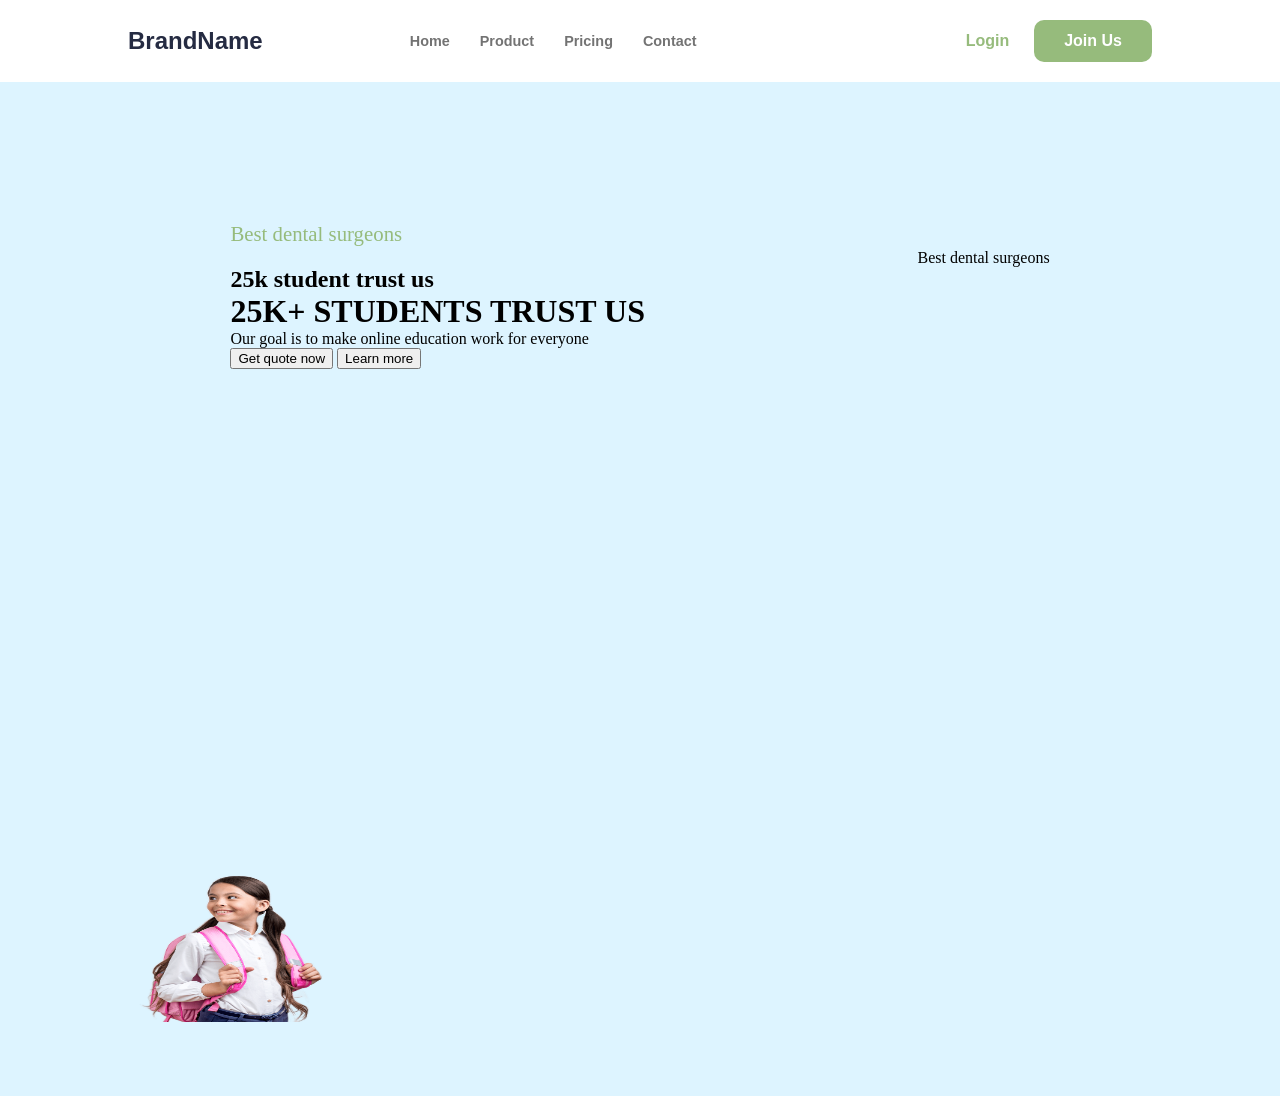
==== index.html @ 2f71345c "update" ====
<!DOCTYPE html>
<html lang="pt">

<head>
    <meta charset="UTF-8">
    <meta name="viewport" content="width=device-width, initial-scale=1.0">
    <title>BrandName</title>
    <!-- Folha de estilo externa -->
    <link rel="stylesheet" href="css/style.css">

    <!-- Folha de estilo interna -->
    <!--
        <style>
            .logotipo{
                color: blue;
            
            }
    -->
    </style>
</head>

<body>
    <!-- Header -->
    <header class="navbar">
        <!-- Folha de estilo inline-->
        <!-- <div class="logotipo " style="color:aquamarine">Brandname </div>-->
        <div class="logo"><a href="#">BrandName</a></div>
        <nav class="menu">
            <ul>
                <li class="item-menu"><a class="item-link" href="#" title="Home"> Home </a></li>
                <li class="item-menu"><a class="item-link" href="products/product.html" data-impacta="homeProduct">Product</a></li>
                <li class="item-menu"><a class="item-link" href="#">Pricing</a></li>
                <li class="item-menu"><a class="item-link" href="contacts/contact.html"</a>Contact</li>
                <!-- <li>
                    <a href="https://www.google.com/" target="_blank">Google</a>
                </li> -->
            </ul>
        </nav>
        <div class="nav-auth">
                <a href="#" class="btn-login"> Login </a>              
                <a href="#" class="btn">Join Us</a>  
        </div>

    </header>
    <!-- Section Main -->
    <main class="trust">
            <div class="students trust">
                <div class="container">
                    <section class="trust-content">
                        <p class="best-dental">Best dental surgeons</p>
                        <h1>25k student trust us</h1>
                    </section>
                    Best dental surgeons
                </div>
                <h1>
                    25K+ STUDENTS TRUST US 
                </h1>
                <p>
                    Our goal is to make online education work for everyone
                </p>

                <button>Get quote now</button>
                <button>Learn more</button>
            </div>
            <div class="images-technology">
                <img src="images/technology.png" alt="estudante" height="150" width="200">
            </div>

    </main>


    <!-- section insights-->
    <section class="insights">
    </section>
    <section class="education">
    </section>
    <footer></footer>

</body>

</html>
---- css/style.css ----
:root {
    --primary-color: #96BB7C;
    --light-color: #ffffff;
    --fade-secundary-color: #DDF4FF;
    --brand-log: #252B42;
    --second-text-color: #737373;
    --hover-text-color:#272935;
    --hover-btn-color: #414c3a;
}

* {
    margin: 0;
    box-sizing: border-box;
}

html {
    font-size: 16px;
}

/* Section Header */
.navbar{
   display: flex;
   justify-content: space-between;
   align-items: center;
   padding: 20px 100px;
   padding: 20px 10%;
   background-color: var(--fade-secondary-color);
   font-family: Arial, Helvetica, sans-serif; 
}

.logo a {
   font-size: 1.5rem;
   color: var(--brand-log);
   font-weight: bold;
   text-decoration: none;
}

.menu ul {
   display: flex;
   list-style: none;
   gap: 30px; 
}

.item-link {
   text-decoration: none;
   color: var(--second-text-color);
   font-weight: bold;
   font-size: 0.9rem;
}

.item-link:hover {
   color: var(--brand-log);
}

.nav-auth {
   display: flex;
   align-items: center;
   color:var(--primary-color) ;
   gap: 25px;
}

.btn-login {
   text-decoration: none;
   color: var(--primary-color);
   font-weight: bold;
   font-size: 0,9rem;
}

.btn {
   text-decoration: none;
   background-color: var(--primary-color);
   color: var(--light-color);
   padding: 12px 30px;
   border-radius: 10px;
   font-weight: bold;
   font-size: 0,9;
}

.btn:hover {
    background-color: #414c3a;
    background-color: var(--hover-btn-color);
}

/* Secttion Main */
.trust {
    background-color: var(--fade-secundary-color);
    padding: 70px 10%;
    min-height: 80vh;
    /* display: flex;
    align-items: center; */
}

.images-tecnology {
    background-color: rgba(0, 137, 179, 0);
    background-image: url(../images/ellipse.png);
    background-repeat: no-repeat;
    background-position: center;
}

.trust .container {
    display: flex; 
    justify-content: space-between;
    align-items: center;
    width: 100%;
}

.best-dental {
    color: var(--primary-color);
    font-size: 1.3rem;
    margin-bottom: 20px;
}

/* Seletor class */
/* .logotipo {
    color:blueviolet;
} */

/* Seletor ID */
/* #logo {
    color: var(--cor-azul);
} */

/* Seletor Elemento */
/* div {
    color: blue;
} */

/* p.rt1 {
    font-size: 5px;
}

a[data-impacta="home"] {
    font-size: 10px;
    color: red;
} */
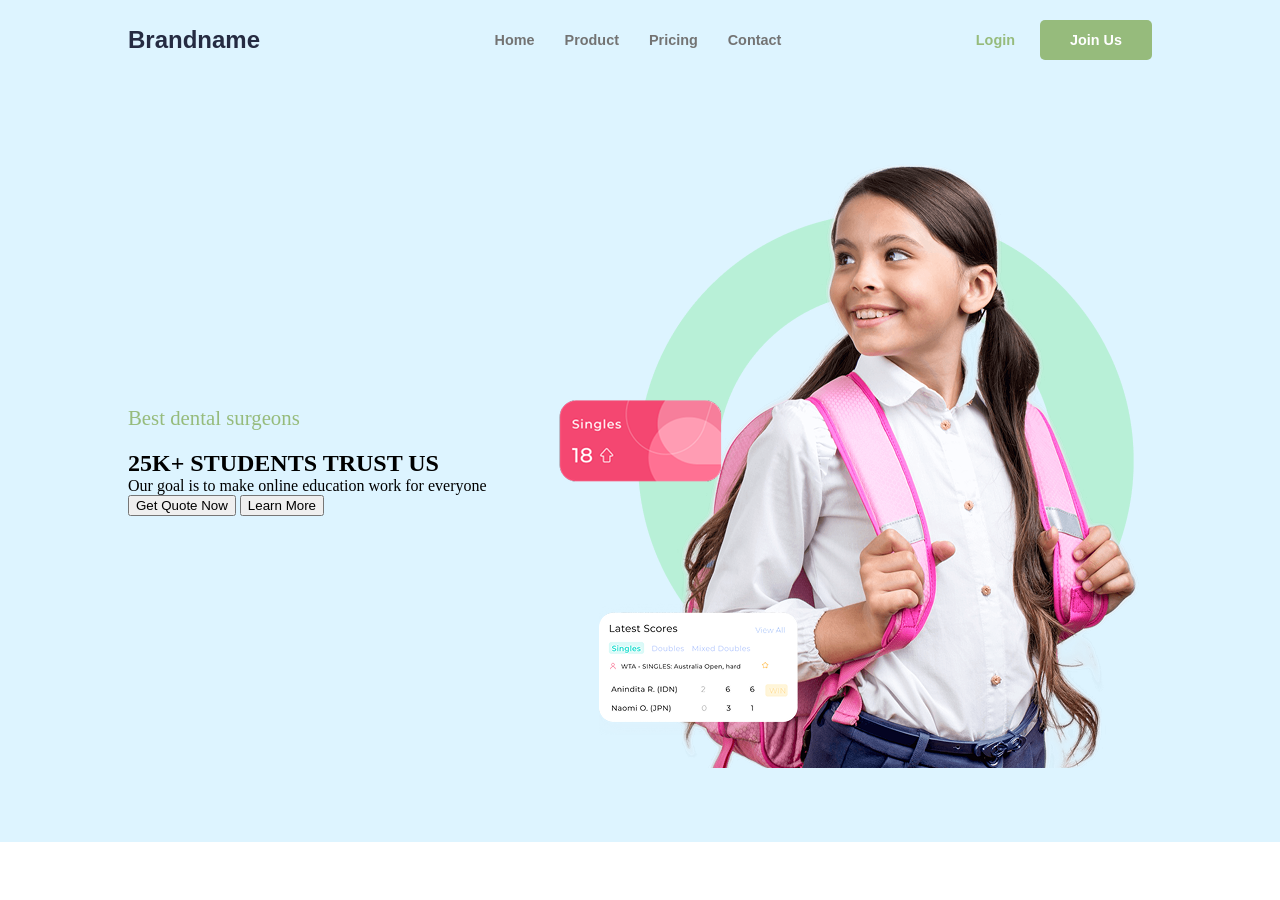
==== commit f932c7dc: "update" ====
--- a/index.html
+++ b/index.html
@@ -11,71 +11,67 @@
     <!-- Folha de estilo interna -->
     <!--
         <style>
-            .logotipo{
-                color: blue;
-            
+            .logotipo {
+                color:blue
             }
+        </style>
     -->
-    </style>
 </head>
 
 <body>
     <!-- Header -->
     <header class="navbar">
-        <!-- Folha de estilo inline-->
-        <!-- <div class="logotipo " style="color:aquamarine">Brandname </div>-->
-        <div class="logo"><a href="#">BrandName</a></div>
+        <!-- Folha de estilo inline -->
+        <!-- <div class="logotipo" style="color:chartreuse">Brandname</div> -->
+        <div class="logo"><a href="#">Brandname</a></div>
         <nav class="menu">
             <ul>
-                <li class="item-menu"><a class="item-link" href="#" title="Home"> Home </a></li>
-                <li class="item-menu"><a class="item-link" href="products/product.html" data-impacta="homeProduct">Product</a></li>
+                <li class="item-munu"><a class="item-link" href="#" title="Home">Home</a></li>
+                <li class="item-menu"><a class="item-link" href="products/product.html" class="">Product</a></li>
                 <li class="item-menu"><a class="item-link" href="#">Pricing</a></li>
-                <li class="item-menu"><a class="item-link" href="contacts/contact.html"</a>Contact</li>
+                <li class="item-menu"><a class="item-link" href="contacts/contact.html">Contact</a></li>
                 <!-- <li>
                     <a href="https://www.google.com/" target="_blank">Google</a>
                 </li> -->
             </ul>
         </nav>
         <div class="nav-auth">
-                <a href="#" class="btn-login"> Login </a>              
-                <a href="#" class="btn">Join Us</a>  
+            <a href="#" class="btn-login"> Login </a>
+            <a href="#" class="btn">Join Us</a>
         </div>
-
     </header>
     <!-- Section Main -->
     <main class="trust">
-            <div class="students trust">
-                <div class="container">
-                    <section class="trust-content">
-                        <p class="best-dental">Best dental surgeons</p>
-                        <h1>25k student trust us</h1>
-                    </section>
-                    Best dental surgeons
+        <div class="container">
+            <section class="trust-content">
+                <p class="best-dental">Best dental surgeons</p>
+                <h1>25K+ STUDENTS TRUST US</h1>
+                <p>Our goal is to make online education work for everyone</p>
+                <div class="trust-btns">
+                    <button>Get Quote Now</button>
+                    <button>Learn More</button>
                 </div>
-                <h1>
-                    25K+ STUDENTS TRUST US 
-                </h1>
-                <p>
-                    Our goal is to make online education work for everyone
-                </p>
-
-                <button>Get quote now</button>
-                <button>Learn more</button>
-            </div>
-            <div class="images-technology">
-                <img src="images/technology.png" alt="estudante" height="150" width="200">
-            </div>
-
+            </section>
+        
+            <section class="images-tecnology">
+                <img src="images/technology2.png" alt="Estudante">
+                <img src="images/singles.png" alt="" class="single">
+                <img src="images/scores.png" alt="" class="scores">
+            </section>
+        </div>
     </main>
 
 
-    <!-- section insights-->
+
+    <!-- Section insights -->
     <section class="insights">
     </section>
+
+    
     <section class="education">
     </section>
-    <footer></footer>
-
+    <footer>
+    </footer>
 </body>
 
 </html>
--- a/css/style.css
+++ b/css/style.css
@@ -18,68 +18,69 @@
 }
 
 /* Section Header */
-.navbar{
-   display: flex;
-   justify-content: space-between;
-   align-items: center;
-   padding: 20px 100px;
-   padding: 20px 10%;
-   background-color: var(--fade-secondary-color);
-   font-family: Arial, Helvetica, sans-serif; 
+.navbar {
+    display: flex;
+    justify-content: space-between;
+    align-items: center;
+    padding: 20px 100px;
+    padding: 20px 10%;
+    background-color: var(--fade-secundary-color);
+    font-family: Arial, Helvetica, sans-serif;
 }
 
 .logo a {
-   font-size: 1.5rem;
-   color: var(--brand-log);
-   font-weight: bold;
-   text-decoration: none;
+    font-size: 1.5rem;
+    color: var(--brand-log);
+    font-weight: bold;
+    text-decoration: none;
 }
 
 .menu ul {
-   display: flex;
-   list-style: none;
-   gap: 30px; 
+    display: flex;
+    list-style: none;
+    gap: 30px;
 }
 
 .item-link {
-   text-decoration: none;
-   color: var(--second-text-color);
-   font-weight: bold;
-   font-size: 0.9rem;
+    text-decoration: none;
+    color: var(--second-text-color);
+    font-weight: bold;
+    font-size: 0.9rem;
 }
 
 .item-link:hover {
-   color: var(--brand-log);
+    color: var(--hover-text-color);
 }
 
 .nav-auth {
-   display: flex;
-   align-items: center;
-   color:var(--primary-color) ;
-   gap: 25px;
+    display: flex;
+    align-items: center;
+    color: var(--primary-color);
+    gap: 25px;
 }
 
 .btn-login {
-   text-decoration: none;
-   color: var(--primary-color);
-   font-weight: bold;
-   font-size: 0,9rem;
+    text-decoration: none;
+    color:var(--primary-color);
+    font-weight: bold;
+    font-size: 0.9rem;
 }
 
 .btn {
-   text-decoration: none;
-   background-color: var(--primary-color);
-   color: var(--light-color);
-   padding: 12px 30px;
-   border-radius: 10px;
-   font-weight: bold;
-   font-size: 0,9;
+    text-decoration: none;
+    background-color: var(--primary-color);
+    color:var(--light-color);
+    padding: 12px 30px;
+    border-radius: 5px;
+    font-weight: bold;
+    font-size: 0.9rem;
 }
 
 .btn:hover {
     background-color: #414c3a;
     background-color: var(--hover-btn-color);
 }
+
 
 /* Secttion Main */
 .trust {
@@ -92,9 +93,25 @@
 
 .images-tecnology {
     background-color: rgba(0, 137, 179, 0);
-    background-image: url(../images/ellipse.png);
+    background-image: url(../images/ellipse1.png);
     background-repeat: no-repeat;
     background-position: center;
+    
+    position: relative;
+}
+
+.single {
+   position: absolute;
+   left: -60px;
+   top: 250px;
+   z-index: 2;
+}
+
+.scores {
+   position: absolute;
+   left: -20px;
+   top:450px;
+   z-index: 1;
 }
 
 .trust .container {
@@ -109,6 +126,7 @@
     font-size: 1.3rem;
     margin-bottom: 20px;
 }
+
 
 /* Seletor class */
 /* .logotipo {
@@ -131,6 +149,4 @@
 
 a[data-impacta="home"] {
     font-size: 10px;
-    color: red;
-} */
-
+    color: red;*/
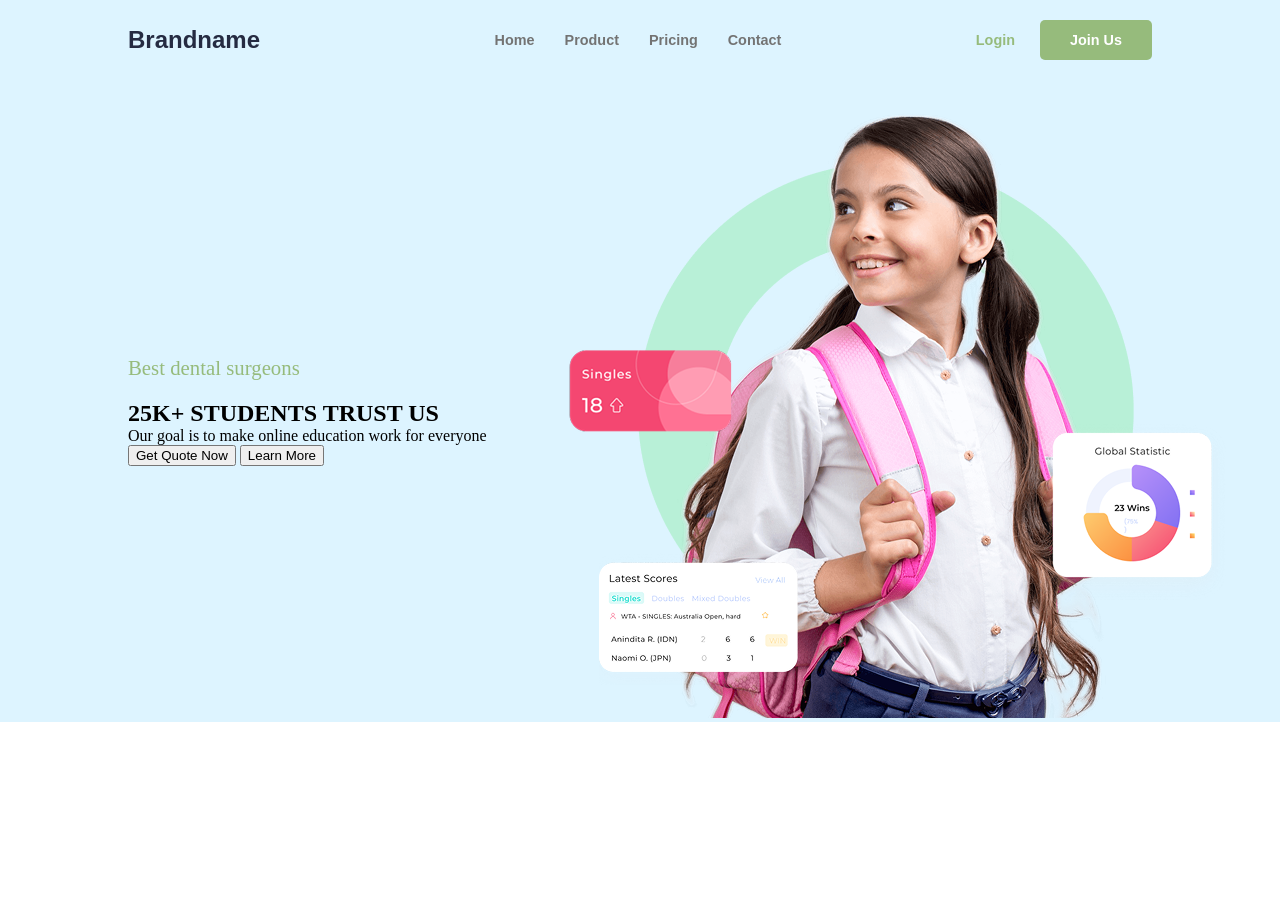
==== commit 27862cea: "update" ====
--- a/index.html
+++ b/index.html
@@ -57,6 +57,7 @@
                 <img src="images/technology2.png" alt="Estudante">
                 <img src="images/singles.png" alt="" class="single">
                 <img src="images/scores.png" alt="" class="scores">
+                 <img src="images/statistics.png" alt="" class="statistics">
             </section>
         </div>
     </main>
--- a/css/style.css
+++ b/css/style.css
@@ -85,8 +85,8 @@
 /* Secttion Main */
 .trust {
     background-color: var(--fade-secundary-color);
-    padding: 70px 10%;
-    min-height: 80vh;
+    padding: 20px 10% 0;
+    min-height: 68vh;
     /* display: flex;
     align-items: center; */
 }
@@ -96,13 +96,12 @@
     background-image: url(../images/ellipse1.png);
     background-repeat: no-repeat;
     background-position: center;
-    
-    position: relative;
+   position: relative;
 }
 
 .single {
    position: absolute;
-   left: -60px;
+   left: -50px;
    top: 250px;
    z-index: 2;
 }
@@ -112,6 +111,13 @@
    left: -20px;
    top:450px;
    z-index: 1;
+}
+
+.statistics {
+   position: absolute;
+   left: 415px;
+   top: 320px;
+   z-index: 3;
 }
 
 .trust .container {
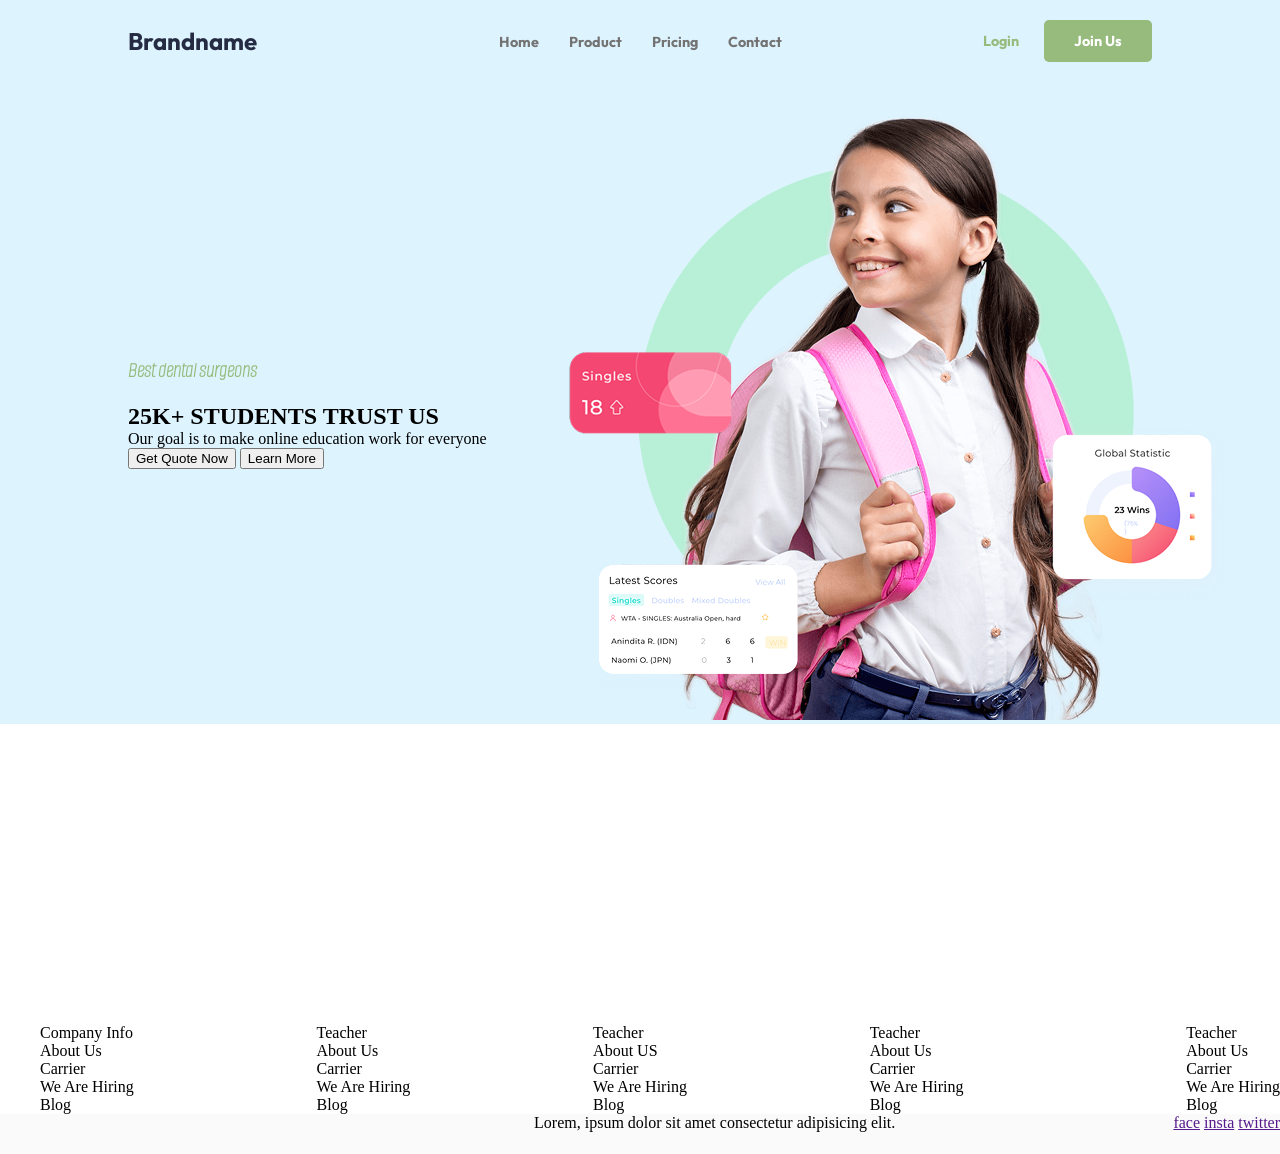
==== commit 3891d22f: "update" ====
--- a/index.html
+++ b/index.html
@@ -68,10 +68,75 @@
     <section class="insights">
     </section>
 
+     <section class="education" style="margin: 300px 0;">
+    </section>
+
     
     <section class="education">
     </section>
-    <footer>
+
+    <footer class="footer">
+        <div  class="container">
+            <div class="top-footer">
+                <div class="company">
+                    <ul>
+                        <li class="field">Company Info</li>
+                        <li>About Us</li>
+                        <li>Carrier</li>
+                        <li>We Are Hiring</li>
+                        <li>Blog</li>
+                    </ul>
+                </div>
+                <div class="legal">
+                    <ul>
+                        <li class="field">Teacher</li>
+                        <li>About Us</li>
+                        <li>Carrier</li>
+                        <li>We Are Hiring</li>
+                        <li>Blog</li>
+                    </ul>
+                </div>
+                <div class="features">
+                    <ul>
+                        <li class="field">Teacher</li>
+                        <li>About US</li>
+                        <li>Carrier</li>
+                        <li>We Are Hiring</li>
+                        <li>Blog</li>
+                    </ul>
+                </div>
+                <div class="resource">
+                    <ul>
+                        <li class="field">Teacher</li>
+                        <li>About Us</li>
+                        <li>Carrier</li>
+                        <li>We Are Hiring</li>
+                        <li>Blog</li>
+                    </ul>
+                </div>
+                <div class="touch">
+                    <ul>
+                        <li <div class="legal">
+                    <ul>
+                        <li class="field">Teacher</li>
+                        <li>About Us</li>
+                        <li>Carrier</li>
+                        <li>We Are Hiring</li>
+                        <li>Blog</li>
+                    </ul>
+                </div>
+            </div>
+
+            <div class="bottom-footer">
+                <div class="footer-fields"></div>
+                <div class="reserved"> Lorem, ipsum dolor sit amet consectetur adipisicing elit. </div>
+                <div class="redes-sociais">
+                    <a href="">face</a>
+                    <a href="">insta</a>
+                    <a href="">twitter</a>
+                </div>
+            </div>
+        </div>
     </footer>
 </body>
 
--- a/css/style.css
+++ b/css/style.css
@@ -6,6 +6,7 @@
     --second-text-color: #737373;
     --hover-text-color:#272935;
     --hover-btn-color: #414c3a;
+    --gray-color: #fafafa;
 }
 
 * {
@@ -15,6 +16,27 @@
 
 html {
     font-size: 16px;
+}
+
+/* fonte personalizada */
+@font-face {
+   font-family: peppersauce;
+   src: url(../font/pepper-sauce.ttf);
+}
+
+@font-face {
+   font-family: playfairdisplay;
+   src: url(../font/PlayfairDisplay-VariableFont_wght.ttf);
+}
+
+@font-face {
+   font-family: outfit;
+   src: url(../font/Outfit-VariableFont_wght.ttf);
+}
+
+@font-face {
+   font-family: alumni;
+   src: url(../font/AlumniSansPinstripe-Italic.ttf);
 }
 
 /* Section Header */
@@ -25,7 +47,7 @@
     padding: 20px 100px;
     padding: 20px 10%;
     background-color: var(--fade-secundary-color);
-    font-family: Arial, Helvetica, sans-serif;
+    font-family: outfit;
 }
 
 .logo a {
@@ -131,6 +153,8 @@
     color: var(--primary-color);
     font-size: 1.3rem;
     margin-bottom: 20px;
+    font-family: alumni;
+    font-weight: bold;
 }
 
 
@@ -155,4 +179,23 @@
 
 a[data-impacta="home"] {
     font-size: 10px;
-    color: red;*/+    color: red;*/
+
+    /* footer section */
+
+    .footer .fields, .footer .footer-fields {
+        padding: 20px 10%;
+    }
+
+    .footer ul {
+        list-style: none;
+    }
+
+    .footer .container .top-footer, .footer .container .bottom-footer {
+        display: flex;
+        justify-content: space-between;
+    }
+
+    .footer .bottom-footer {
+        background-color: var(--gray-color);
+    }
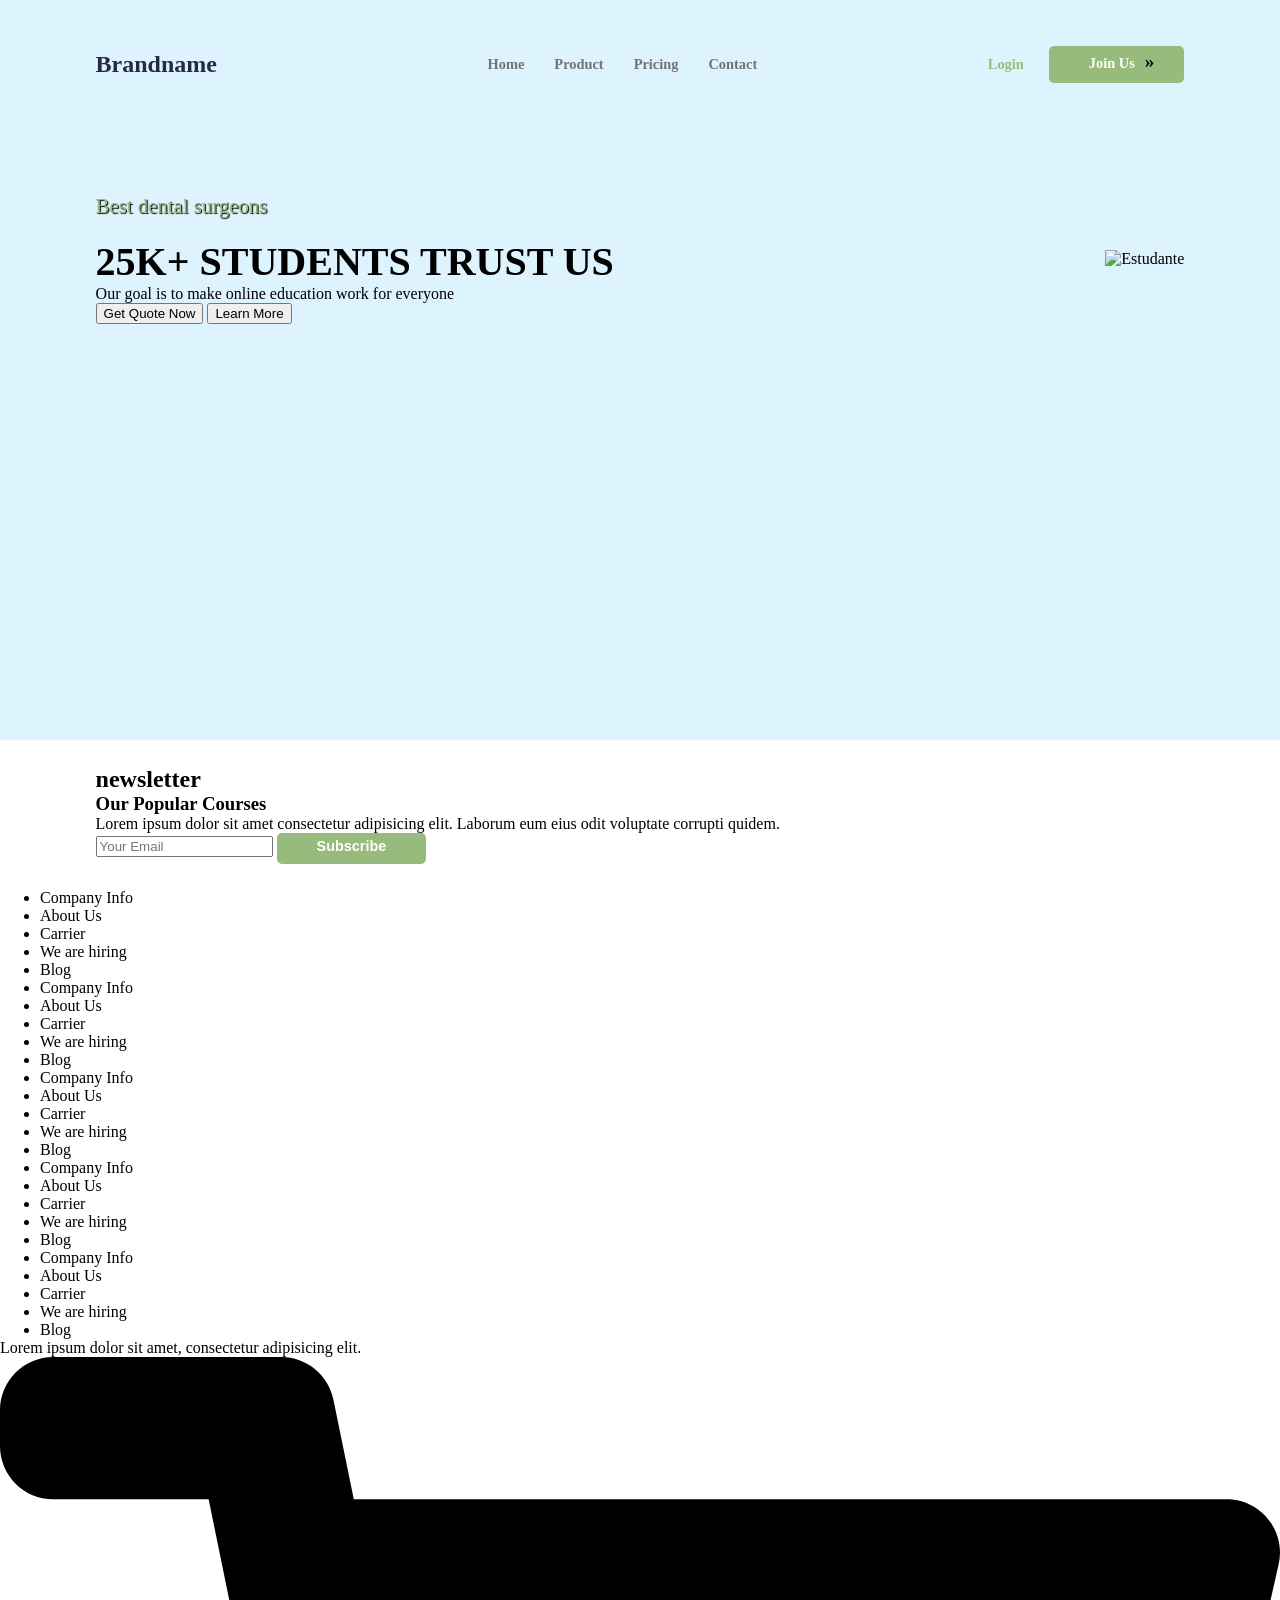
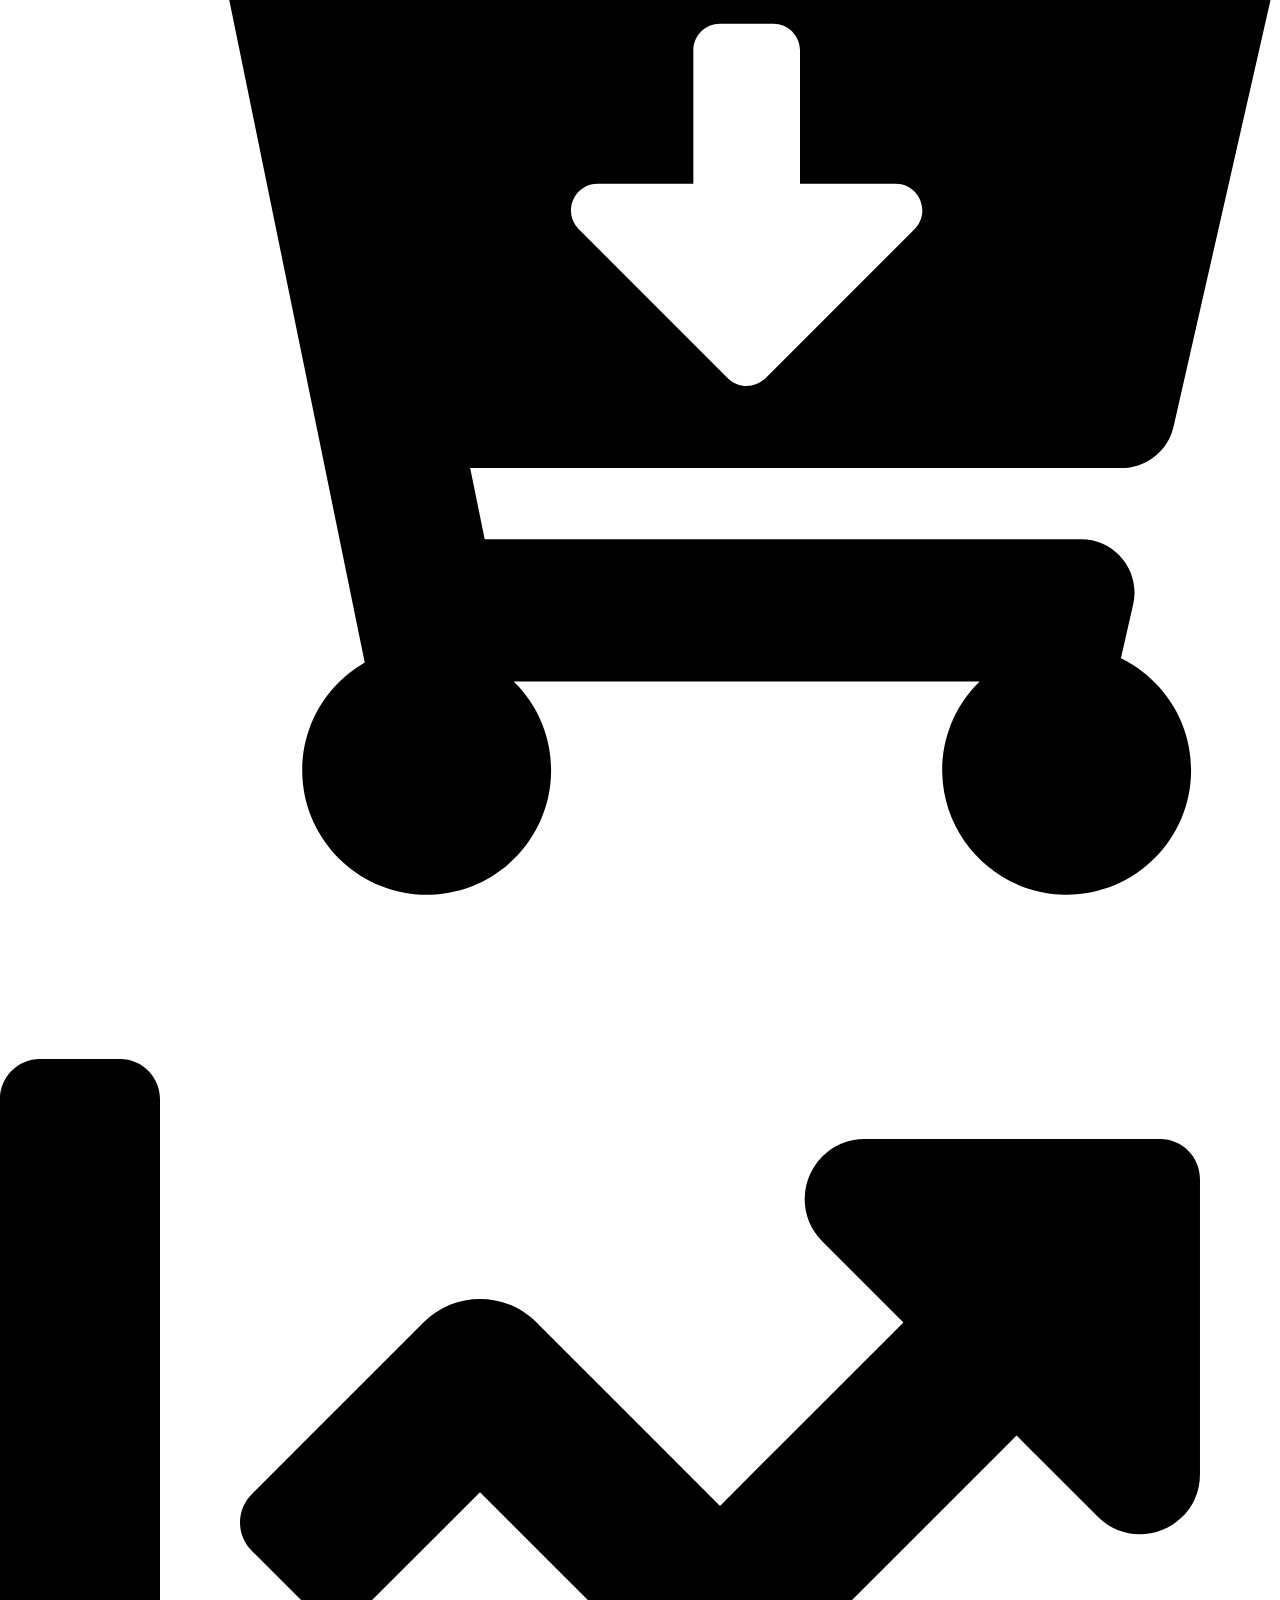
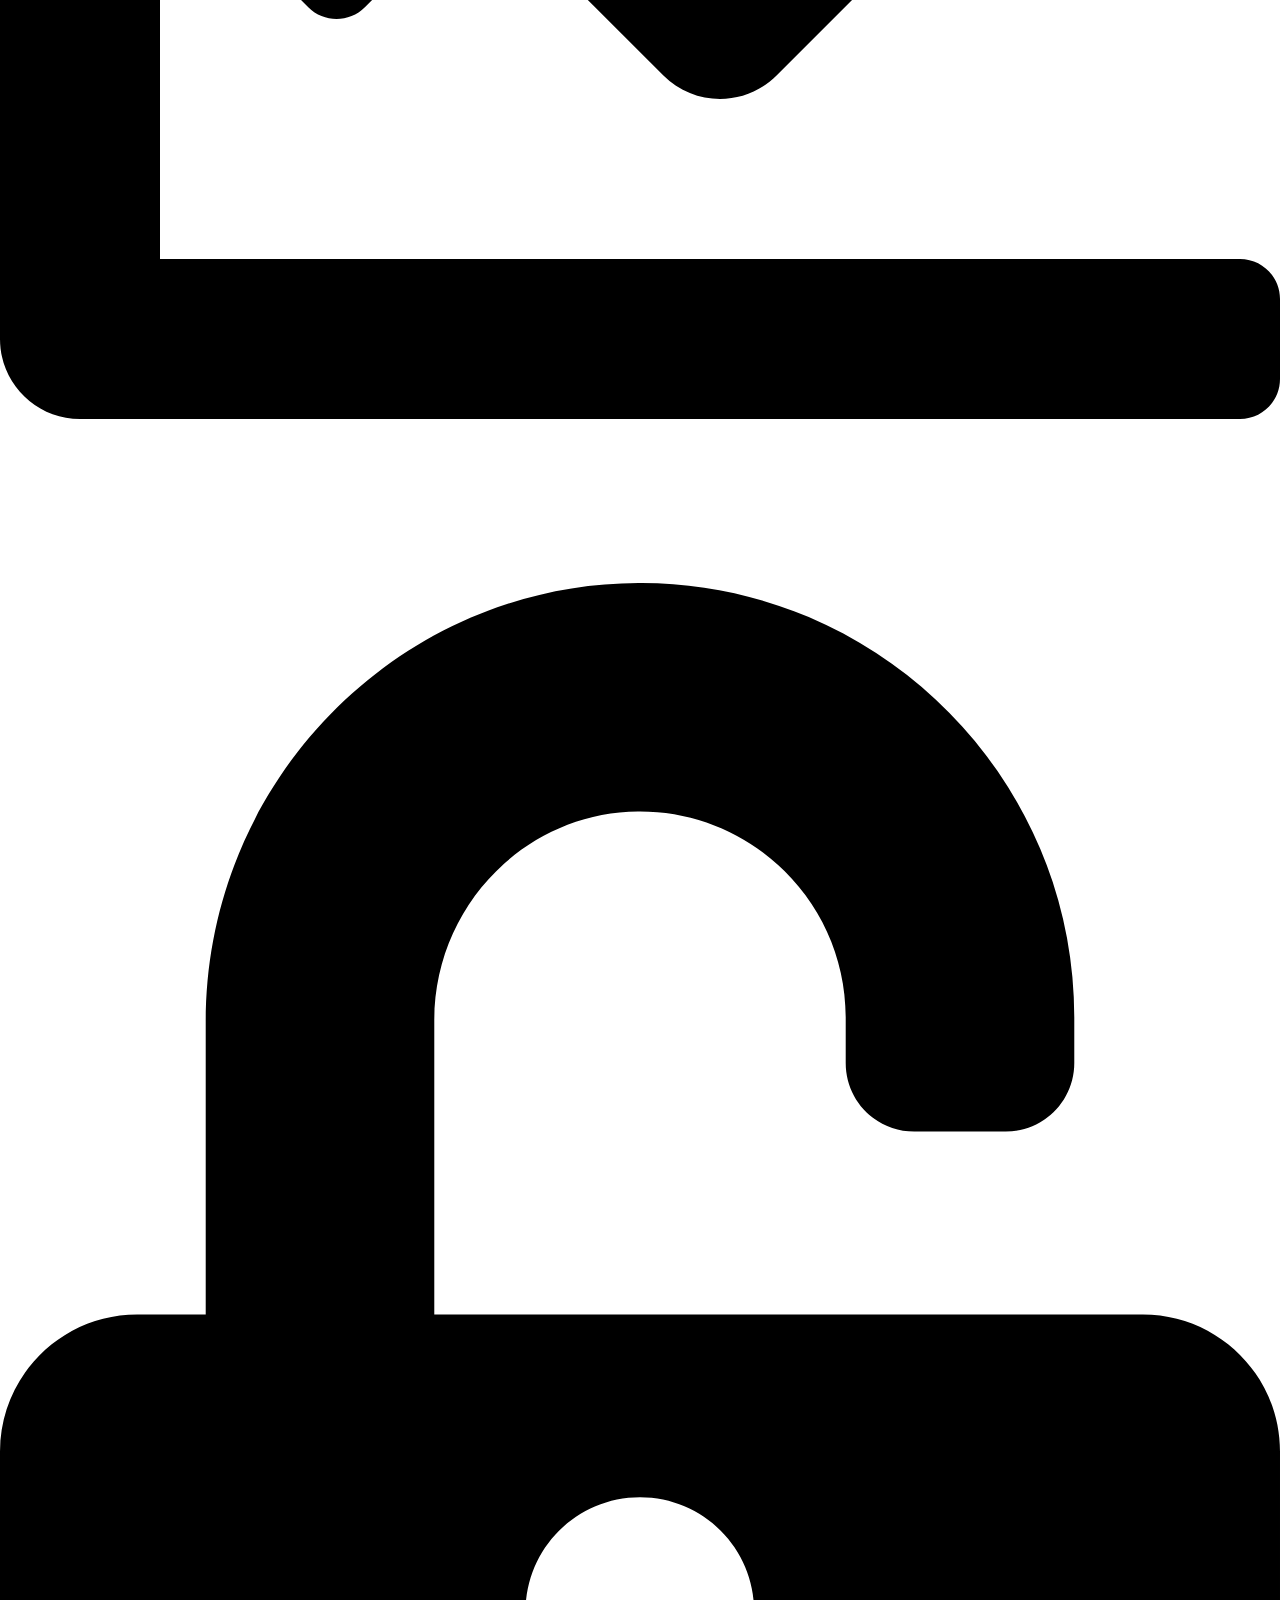
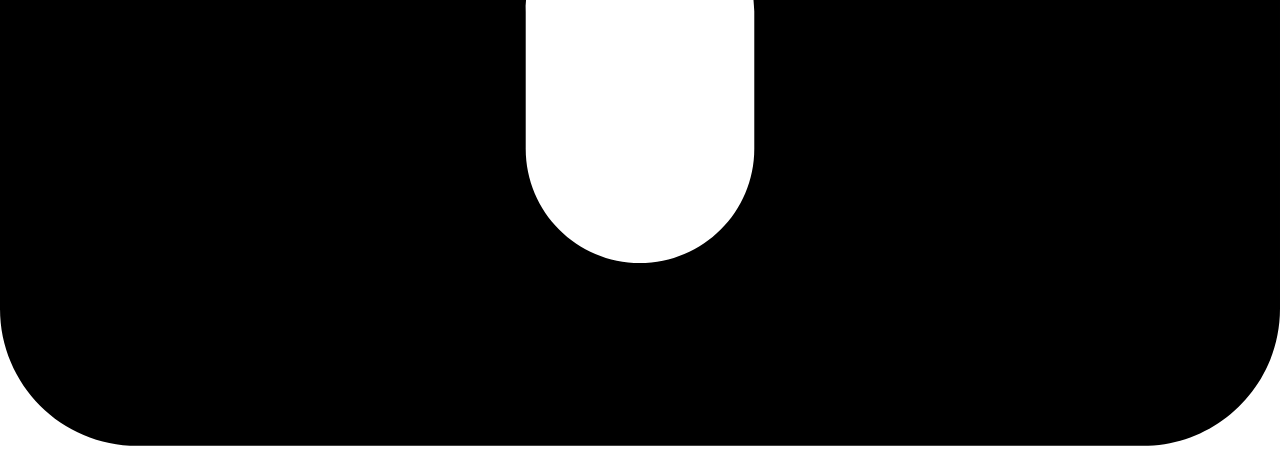
==== commit f007b449: "update" ====
--- a/index.html
+++ b/index.html
@@ -7,6 +7,15 @@
     <title>BrandName</title>
     <!-- Folha de estilo externa -->
     <link rel="stylesheet" href="css/style.css">
+    <link rel="preconnect" href="https://fonts.googleapis.com">
+    <link rel="preconnect" href="https://fonts.gstatic.com" crossorigin>
+    <link href="https://fonts.googleapis.com/css2?family=Macondo&display=swap" rel="stylesheet">
+
+    <link href="https://fonts.googleapis.com/icon?family=Material+Icons"
+      rel="stylesheet">
+    <link rel="stylesheet" href="/css/impressao.css" media="print">
+    <link rel="stylesheet" href="/css/footer.css">
+    <link rel="stylesheet" href="/css/newsletter.css">
 
     <!-- Folha de estilo interna -->
     <!--
@@ -20,124 +29,145 @@
 
 <body>
     <!-- Header -->
-    <header class="navbar">
-        <!-- Folha de estilo inline -->
-        <!-- <div class="logotipo" style="color:chartreuse">Brandname</div> -->
-        <div class="logo"><a href="#">Brandname</a></div>
-        <nav class="menu">
-            <ul>
-                <li class="item-munu"><a class="item-link" href="#" title="Home">Home</a></li>
-                <li class="item-menu"><a class="item-link" href="products/product.html" class="">Product</a></li>
-                <li class="item-menu"><a class="item-link" href="#">Pricing</a></li>
-                <li class="item-menu"><a class="item-link" href="contacts/contact.html">Contact</a></li>
-                <!-- <li>
-                    <a href="https://www.google.com/" target="_blank">Google</a>
-                </li> -->
-            </ul>
-        </nav>
-        <div class="nav-auth">
-            <a href="#" class="btn-login"> Login </a>
-            <a href="#" class="btn">Join Us</a>
+    <header class="header">
+        <div class="container-responsive">
+            <button class="btn-menu">Menu</button>
+            <div class="navbar">
+                <!-- Folha de estilo inline -->
+                <!-- <div class="logotipo" style="color:chartreuse">Brandname</div> -->
+                <div class="logo"><a href="#">Brandname</a></div>
+
+                <nav class="menu">
+                    <ul>
+                        <li class="item-munu"><a class="item-link" href="#" title="Home">Home</a></li>
+                        <li class="item-menu"><a class="item-link" href="products/product.html" class="">Product</a></li>
+                        <li class="item-menu"><a class="item-link" href="#">Pricing</a></li>
+                        <li class="item-menu"><a class="item-link" href="contacts/contact.html">Contact</a></li>
+                        <!-- <li>
+                            <a href="https://www.google.com/" target="_blank">Google</a>
+                        </li> -->
+                    </ul>
+                </nav>
+                <div class="nav-auth">
+                    <a href="#" class="btn-login"> Login </a>
+                    <a href="#" class="btn">Join Us</a>
+                </div>
+            </div>
         </div>
     </header>
     <!-- Section Main -->
     <main class="trust">
-        <div class="container">
-            <section class="trust-content">
-                <p class="best-dental">Best dental surgeons</p>
-                <h1>25K+ STUDENTS TRUST US</h1>
-                <p>Our goal is to make online education work for everyone</p>
-                <div class="trust-btns">
-                    <button>Get Quote Now</button>
-                    <button>Learn More</button>
-                </div>
-            </section>
-        
-            <section class="images-tecnology">
-                <img src="images/technology2.png" alt="Estudante">
-                <img src="images/singles.png" alt="" class="single">
-                <img src="images/scores.png" alt="" class="scores">
-                 <img src="images/statistics.png" alt="" class="statistics">
-            </section>
+        <div class="container-responsive">
+            <div class="container">
+                <section class="trust-content">
+                    <p class="best-dental">Best dental surgeons</p>
+                    <h1 class="h1">25K+ STUDENTS TRUST US</h1>
+                    <p>Our goal is to make online education work for everyone</p>
+                    <div class="trust-btns">
+                        <button>Get Quote Now</button>
+                        <button>Learn More</button>
+                    </div>
+                </section>
+
+                <section class="images-tecnology">
+                    <img src="images/technology.png" alt="Estudante" class="estudante">
+                    <img src="images/single.svg" alt="" class="single anime">
+                    <!-- <img src="images/scores.png" alt="" class="scores anime">
+                    <img src="images/global-statics.png" alt="" class="global-statics anime"> -->
+                </section>
+            </div>
         </div>
     </main>
-
-
 
     <!-- Section insights -->
     <section class="insights">
     </section>
 
-     <section class="education" style="margin: 300px 0;">
+
+    <section class="newsletter">
+        <div class="container-responsive">
+            <div class="news">
+                <div class="news-header">
+                    <h2>newsletter</h2>
+                    <h3>Our Popular Courses</h3>
+                    <p>Lorem ipsum dolor sit amet consectetur adipisicing elit. Laborum eum eius odit voluptate corrupti quidem.</p>
+                </div>    
+                <div class="news-form">
+                    <form>
+                        <input class="email" type="text" placeholder="Your Email">
+                        <input type="submit" value="Subscribe" class="btn">
+                    </form>
+                </div>
+            </div>
+        </div>
     </section>
 
-    
-    <section class="education">
-    </section>
 
     <footer class="footer">
-        <div  class="container">
-            <div class="top-footer">
-                <div class="company">
-                    <ul>
-                        <li class="field">Company Info</li>
-                        <li>About Us</li>
-                        <li>Carrier</li>
-                        <li>We Are Hiring</li>
-                        <li>Blog</li>
-                    </ul>
-                </div>
-                <div class="legal">
-                    <ul>
-                        <li class="field">Teacher</li>
-                        <li>About Us</li>
-                        <li>Carrier</li>
-                        <li>We Are Hiring</li>
-                        <li>Blog</li>
-                    </ul>
-                </div>
-                <div class="features">
-                    <ul>
-                        <li class="field">Teacher</li>
-                        <li>About US</li>
-                        <li>Carrier</li>
-                        <li>We Are Hiring</li>
-                        <li>Blog</li>
-                    </ul>
-                </div>
-                <div class="resource">
-                    <ul>
-                        <li class="field">Teacher</li>
-                        <li>About Us</li>
-                        <li>Carrier</li>
-                        <li>We Are Hiring</li>
-                        <li>Blog</li>
-                    </ul>
-                </div>
-                <div class="touch">
-                    <ul>
-                        <li <div class="legal">
-                    <ul>
-                        <li class="field">Teacher</li>
-                        <li>About Us</li>
-                        <li>Carrier</li>
-                        <li>We Are Hiring</li>
-                        <li>Blog</li>
-                    </ul>
+        <div class="container">
+            <div class="fields">
+                <div class="top-footer">
+                    <div class="company">
+                            <ul>
+                                <li class="field">Company Info</li>
+                                <li>About Us</li>
+                                <li>Carrier</li>
+                                <li>We are hiring</li>
+                                <li>Blog</li>
+                            </ul>
+                    </div>
+                    <div class="legal">
+                            <ul>
+                                <li class="field">Company Info</li>
+                                <li>About Us</li>
+                                <li>Carrier</li>
+                                <li>We are hiring</li>
+                                <li>Blog</li>
+                            </ul>
+                    </div>
+                    <div class="fetures">
+                            <ul>
+                                <li class="field">Company Info</li>
+                                <li>About Us</li>
+                                <li>Carrier</li>
+                                <li>We are hiring</li>
+                                <li>Blog</li>
+                            </ul>
+                    </div>
+                    <div class="resources">
+                            <ul>
+                                <li class="field">Company Info</li>
+                                <li>About Us</li>
+                                <li>Carrier</li>
+                                <li>We are hiring</li>
+                                <li>Blog</li>
+                            </ul>
+                    </div>
+                    <div class="touch">
+                            <ul>
+                                <li class="field">Company Info</li>
+                                <li>About Us</li>
+                                <li>Carrier</li>
+                                <li>We are hiring</li>
+                                <li>Blog</li>
+                            </ul>
+                    </div>
                 </div>
             </div>
-
             <div class="bottom-footer">
-                <div class="footer-fields"></div>
-                <div class="reserved"> Lorem, ipsum dolor sit amet consectetur adipisicing elit. </div>
-                <div class="redes-sociais">
-                    <a href="">face</a>
-                    <a href="">insta</a>
-                    <a href="">twitter</a>
+                <div class="footer-fields">
+                    <div class="reserved"> Lorem ipsum dolor sit amet, consectetur adipisicing elit. </div>
+                    <div class="redesociais">
+                        <a href="#"><svg xmlns="http://www.w3.org/2000/svg" viewBox="0 0 576 512"><!--!Font Awesome Free v5.15.4 by @fontawesome - https://fontawesome.com License - https://fontawesome.com/license/free Copyright 2026 Fonticons, Inc.--><path d="M504.717 320H211.572l6.545 32h268.418c15.401 0 26.816 14.301 23.403 29.319l-5.517 24.276C523.112 414.668 536 433.828 536 456c0 31.202-25.519 56.444-56.824 55.994-29.823-.429-54.35-24.631-55.155-54.447-.44-16.287 6.085-31.049 16.803-41.548H231.176C241.553 426.165 248 440.326 248 456c0 31.813-26.528 57.431-58.67 55.938-28.54-1.325-51.751-24.385-53.251-52.917-1.158-22.034 10.436-41.455 28.051-51.586L93.883 64H24C10.745 64 0 53.255 0 40V24C0 10.745 10.745 0 24 0h102.529c11.401 0 21.228 8.021 23.513 19.19L159.208 64H551.99c15.401 0 26.816 14.301 23.403 29.319l-47.273 208C525.637 312.246 515.923 320 504.717 320zM403.029 192H360v-60c0-6.627-5.373-12-12-12h-24c-6.627 0-12 5.373-12 12v60h-43.029c-10.691 0-16.045 12.926-8.485 20.485l67.029 67.029c4.686 4.686 12.284 4.686 16.971 0l67.029-67.029c7.559-7.559 2.205-20.485-8.486-20.485z"/></svg></a>
+                        <a href="#"><svg xmlns="http://www.w3.org/2000/svg" viewBox="0 0 512 512"><!--!Font Awesome Free v5.15.4 by @fontawesome - https://fontawesome.com License - https://fontawesome.com/license/free Copyright 2026 Fonticons, Inc.--><path d="M496 384H64V80c0-8.84-7.16-16-16-16H16C7.16 64 0 71.16 0 80v336c0 17.67 14.33 32 32 32h464c8.84 0 16-7.16 16-16v-32c0-8.84-7.16-16-16-16zM464 96H345.94c-21.38 0-32.09 25.85-16.97 40.97l32.4 32.4L288 242.75l-73.37-73.37c-12.5-12.5-32.76-12.5-45.25 0l-68.69 68.69c-6.25 6.25-6.25 16.38 0 22.63l22.62 22.62c6.25 6.25 16.38 6.25 22.63 0L192 237.25l73.37 73.37c12.5 12.5 32.76 12.5 45.25 0l96-96 32.4 32.4c15.12 15.12 40.97 4.41 40.97-16.97V112c.01-8.84-7.15-16-15.99-16z"/></svg></a>
+                        <a href="#"><svg xmlns="http://www.w3.org/2000/svg" viewBox="0 0 448 512"><!--!Font Awesome Free v5.15.4 by @fontawesome - https://fontawesome.com License - https://fontawesome.com/license/free Copyright 2026 Fonticons, Inc.--><path d="M400 256H152V152.9c0-39.6 31.7-72.5 71.3-72.9 40-.4 72.7 32.1 72.7 72v16c0 13.3 10.7 24 24 24h32c13.3 0 24-10.7 24-24v-16C376 68 307.5-.3 223.5 0 139.5.3 72 69.5 72 153.5V256H48c-26.5 0-48 21.5-48 48v160c0 26.5 21.5 48 48 48h352c26.5 0 48-21.5 48-48V304c0-26.5-21.5-48-48-48zM264 408c0 22.1-17.9 40-40 40s-40-17.9-40-40v-48c0-22.1 17.9-40 40-40s40 17.9 40 40v48z"/></svg></a>
+                    </div>
                 </div>
             </div>
         </div>
     </footer>
+    <script src="/js/java-script.js"></script>
+    <script src="/js/newsletter.js"></script>
 </body>
 
 </html>
--- a/css/style.css
+++ b/css/style.css
@@ -6,7 +6,7 @@
     --second-text-color: #737373;
     --hover-text-color:#272935;
     --hover-btn-color: #414c3a;
-    --gray-color: #fafafa;
+    --gray-color: #FAFAFA;
 }
 
 * {
@@ -18,36 +18,79 @@
     font-size: 16px;
 }
 
-/* fonte personalizada */
+/* Font personalizada */
 @font-face {
-   font-family: peppersauce;
-   src: url(../font/pepper-sauce.ttf);
+    font-family: peppersauce;
+    src: url(../font/pepper-sauce.ttf);
 }
 
 @font-face {
-   font-family: playfairdisplay;
-   src: url(../font/PlayfairDisplay-VariableFont_wght.ttf);
+    font-family: displayfont;
+    src: url(../font/PlayfairDisplayfont_wght.ttf);
 }
 
 @font-face {
-   font-family: outfit;
-   src: url(../font/Outfit-VariableFont_wght.ttf);
+    font-family: lavi;
+    src: url(../font/LavishlyYours-Regular.ttf);
 }
 
 @font-face {
-   font-family: alumni;
-   src: url(../font/AlumniSansPinstripe-Italic.ttf);
+  font-family: 'Material Icons';
+  font-style: normal;
+  font-weight: 400;
+  src: url(https://example.com/MaterialIcons-Regular.eot); /* For IE6-8 */
+  src: local('Material Icons'),
+    local('MaterialIcons-Regular'),
+    url(https://example.com/MaterialIcons-Regular.woff2) format('woff2'),
+    url(https://example.com/MaterialIcons-Regular.woff) format('woff'),
+    url(https://example.com/MaterialIcons-Regular.ttf) format('truetype');
+}
+
+.material-icons {
+  font-family: 'Material Icons';
+  font-weight: normal;
+  font-style: normal;
+  font-size: 24px;  /* Preferred icon size */
+  display: inline-block;
+  line-height: 1;
+  text-transform: none;
+  letter-spacing: normal;
+  word-wrap: normal;
+  white-space: nowrap;
+  direction: ltr;
+
+  /* Support for all WebKit browsers. */
+  -webkit-font-smoothing: antialiased;
+  /* Support for Safari and Chrome. */
+  text-rendering: optimizeLegibility;
+
+  /* Support for Firefox. */
+  -moz-osx-font-smoothing: grayscale;
+
+  /* Support for IE. */
+  font-feature-settings: 'liga';
 }
 
 /* Section Header */
+.header {
+    background-color: var(--fade-secundary-color);
+}
 .navbar {
     display: flex;
     justify-content: space-between;
     align-items: center;
-    padding: 20px 100px;
-    padding: 20px 10%;
-    background-color: var(--fade-secundary-color);
-    font-family: outfit;
+    padding: 20px 0;
+    
+    /* font-family: "Macondo", cursive;
+    font-weight: 400;
+    font-style: normal; */
+
+    font-family: displayfont;
+
+    /* box-shadow: 1px 2px 9px #b4b4b4;
+    position: fixed;
+    width: 100%;
+    z-index: 1000; */
 }
 
 .logo a {
@@ -57,6 +100,18 @@
     text-decoration: none;
 }
 
+.logo {
+    transform:  scale(100%);
+    opacity: 1;
+    transition-property: transform, opacity;
+    transition-duration: 1000ms, 1s;
+}
+
+.logo:hover {
+    transform: scale(110%);
+    opacity: 0.5;
+}
+
 .menu ul {
     display: flex;
     list-style: none;
@@ -72,6 +127,8 @@
 
 .item-link:hover {
     color: var(--hover-text-color);
+    position: relative;
+    top: -3px;
 }
 
 .nav-auth {
@@ -92,54 +149,109 @@
     text-decoration: none;
     background-color: var(--primary-color);
     color:var(--light-color);
-    padding: 12px 30px;
+    padding: 5px 40px 10px;
     border-radius: 5px;
     font-weight: bold;
     font-size: 0.9rem;
+    border: transparent;
+}
+
+.btn::after {
+    content: "\00BB";
+    color: #000;
+    position: relative;
+    left: 10px;
+    font-size: 1.2rem;
+}
+
+.btn:hover::after {
+    left: 15px;
+    color: #fff;;
 }
 
 .btn:hover {
-    background-color: #414c3a;
     background-color: var(--hover-btn-color);
 }
-
 
 /* Secttion Main */
 .trust {
     background-color: var(--fade-secundary-color);
-    padding: 20px 10% 0;
+    padding: 40px 0 0;
     min-height: 68vh;
-    /* display: flex;
-    align-items: center; */
+}
+
+.h1 {
+    animation-name: efeitofont;
+    animation-duration: 1s;
+    animation-timing-function: ease-in;
+    font-size: 1.2rem;
+}
+
+@keyframes efeitofont {
+    0% {
+        font-size: 50px;
+    }
+    100% {
+        font-size: inherit;
+    }
 }
 
 .images-tecnology {
     background-color: rgba(0, 137, 179, 0);
-    background-image: url(../images/ellipse1.png);
+    background-image: url(../images/ellipse.png);
+    background-size: contain;
     background-repeat: no-repeat;
     background-position: center;
-   position: relative;
+    position: relative;
+
+}
+
+.images-tecnology .estudante{
+    max-width: 100%;
+    height: auto;
+
+}
+
+.anime {
+    transition-property: transform;
+    transition-duration: 2ms;
+    transition-timing-function: ease-in-out;
+    transform: rotate(0deg);
+    transform-origin: 0%;
 }
 
 .single {
-   position: absolute;
-   left: -50px;
-   top: 250px;
-   z-index: 2;
+    position: absolute;
+    left: -8%;
+    top: 42%;
+    z-index: 2;
+    width: 50px;
+}
+
+@media screen and (min-width: 576px) {
+    .single {
+        width: 120px;
+    }
+}
+
+.single:hover, .scores:hover, .global-statics:hover {
+    transform: rotate(10deg);
+    transform-origin: 100%;
+    cursor: pointer;
 }
 
 .scores {
-   position: absolute;
-   left: -20px;
-   top:450px;
-   z-index: 1;
-}
-
-.statistics {
-   position: absolute;
-   left: 415px;
-   top: 320px;
-   z-index: 3;
+    position: absolute;
+    left: 0;
+    bottom: 0;
+    z-index: 1;
+}
+
+.global-statics {
+    position: absolute;
+    right: -80px;
+    bottom: 150px;
+    z-index: 3;
 }
 
 .trust .container {
@@ -153,9 +265,19 @@
     color: var(--primary-color);
     font-size: 1.3rem;
     margin-bottom: 20px;
-    font-family: alumni;
-    font-weight: bold;
-}
+
+    text-shadow: 1px 1px 1px #000;
+    transition-property: text-shadow;
+    transition-duration: 1s;
+    transition-timing-function: ease-in;
+}
+
+
+.best-dental:hover {
+    text-shadow: 2px 1px 2px #000;
+    cursor: pointer;
+}
+
 
 
 /* Seletor class */
@@ -179,23 +301,89 @@
 
 a[data-impacta="home"] {
     font-size: 10px;
-    color: red;*/
-
-    /* footer section */
-
-    .footer .fields, .footer .footer-fields {
-        padding: 20px 10%;
-    }
-
-    .footer ul {
-        list-style: none;
-    }
-
-    .footer .container .top-footer, .footer .container .bottom-footer {
-        display: flex;
-        justify-content: space-between;
-    }
-
-    .footer .bottom-footer {
-        background-color: var(--gray-color);
-    }+    color: red;
+} */
+
+/* @import url(/css/footer.css); */
+
+/* Aplicação do mobile first */
+/*
+ O mobile first é uma tecnica usada por desenvolvedores que 
+ garante a implementação de css primeiro nos dispositivos moveis
+*/
+.container-responsive {
+    max-width: 100%;
+    margin: auto;
+    padding: 2% 2%;
+}
+
+/* Break points */
+@media screen and (min-width: 576px) {
+    .container-responsive {
+        max-width: 540px;
+        margin: auto;
+    }
+
+    .h1 {
+        font-size: 2rem;
+    }
+}
+
+@media screen and (min-width: 768px) {
+    .container-responsive {
+        max-width: 720px;
+        margin: auto;
+    }
+}
+
+@media screen and (min-width: 992px) {
+    .container-responsive {
+        max-width: 960px;
+        margin: auto;
+    }
+
+    .h1 {
+        font-size: 2.5rem;
+    }
+}
+
+@media screen and (min-width: 1200px) {
+    .container-responsive {
+        max-width: 1140px;
+        margin: auto;
+    }
+}
+
+@media screen and (min-width: 1400px) {
+    .container-responsive {
+        max-width: 1320px;
+        margin: auto;
+    }
+}
+
+.btn-menu {
+    display: none;      
+}
+
+.btn-menu:hover ~ .navbar .menu {
+    display: block;  
+}
+
+ @media screen and (max-width: 992px) {
+    .btn-menu {
+        display: block; 
+    }
+    .menu {
+        display: none;
+    }
+
+    .menu ul {
+            flex-direction: column;
+            position: absolute;
+            left: 50%;
+            top: 0;
+            background-color: #000000e5;
+            width: 100%;
+            z-index: 1000;
+        }
+}
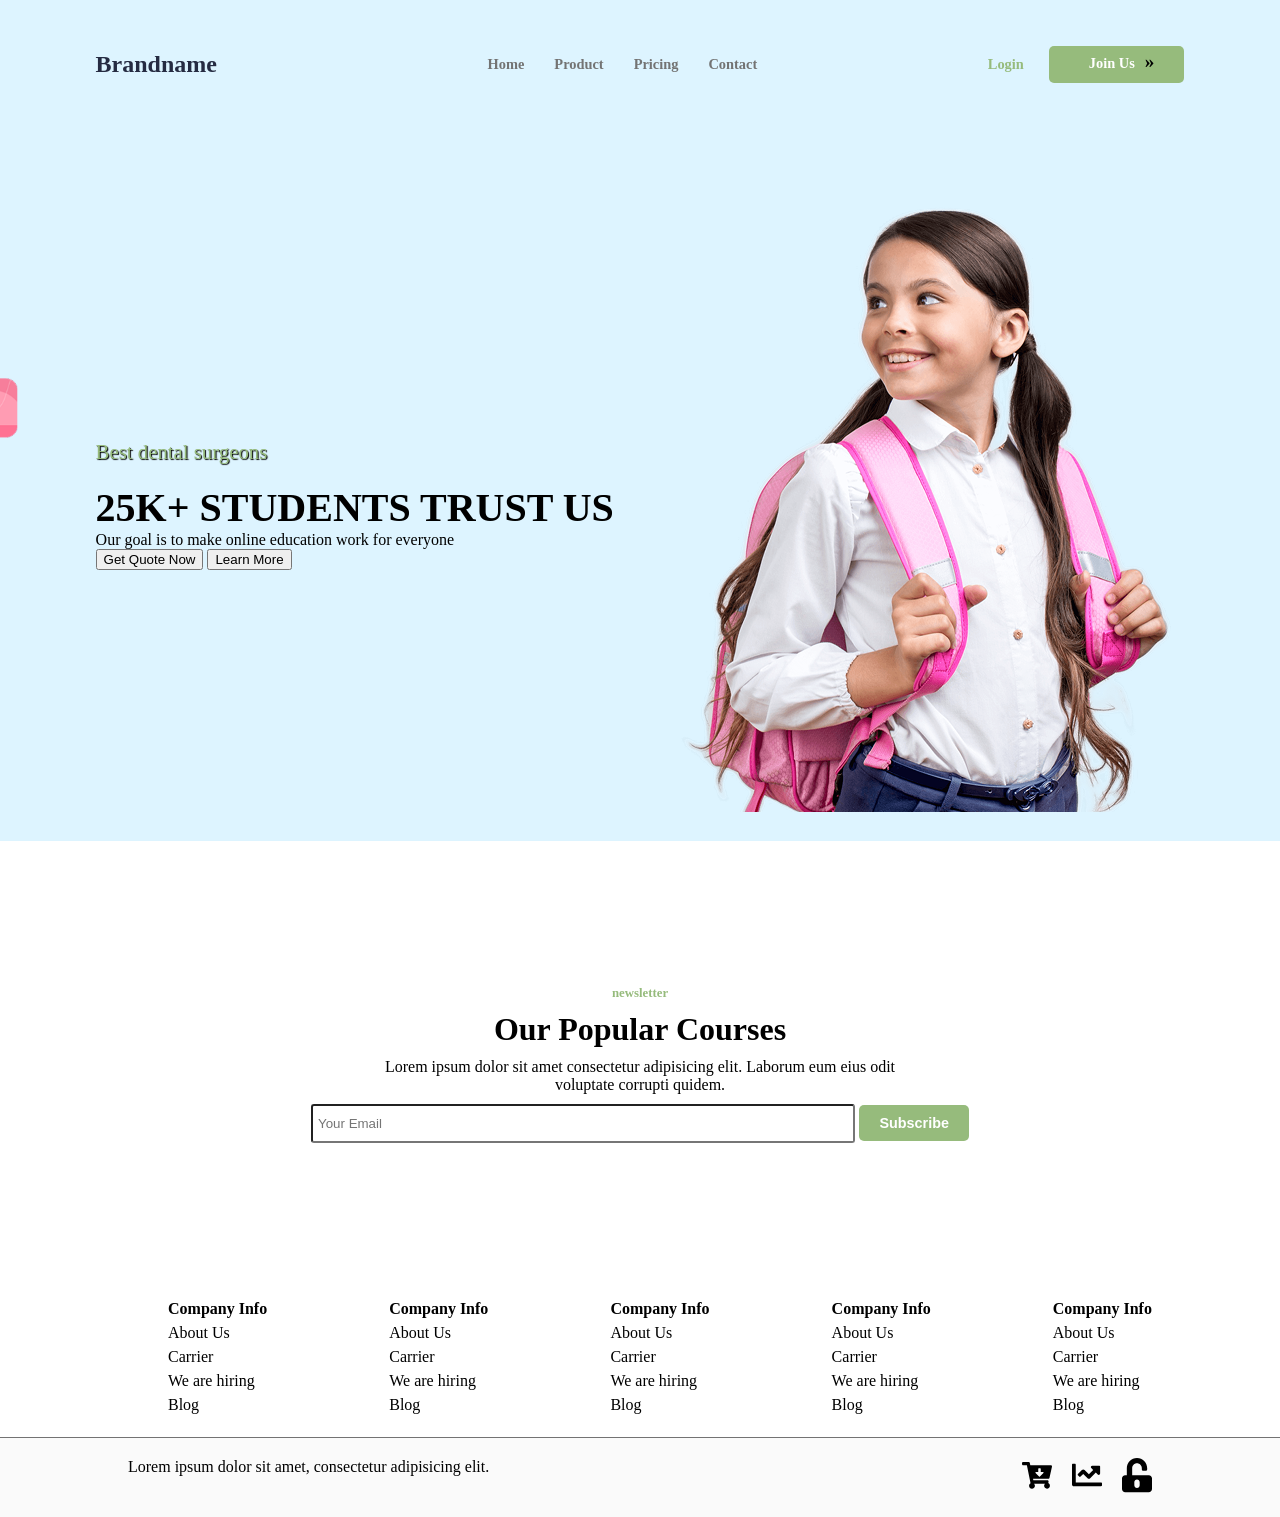
==== commit 66dcdca3: "update" ====
--- a/index.html
+++ b/index.html
@@ -70,8 +70,8 @@
                 </section>
 
                 <section class="images-tecnology">
-                    <img src="images/technology.png" alt="Estudante" class="estudante">
-                    <img src="images/single.svg" alt="" class="single anime">
+                    <img src="images/technology2.png" alt="Estudante" class="estudante">
+                    <img src="images/singles.png" alt="" class="single anime">
                     <!-- <img src="images/scores.png" alt="" class="scores anime">
                     <img src="images/global-statics.png" alt="" class="global-statics anime"> -->
                 </section>
--- a/css/style.css
+++ b/css/style.css
@@ -196,17 +196,16 @@
     }
 }
 
-.images-tecnology {
+.images-tecnology2.png { 
     background-color: rgba(0, 137, 179, 0);
-    background-image: url(../images/ellipse.png);
+    background-image: url(../images/ellipse1.png);
     background-size: contain;
     background-repeat: no-repeat;
     background-position: center;
     position: relative;
-
-}
-
-.images-tecnology .estudante{
+}
+
+.images-tecnology2.png estudante {
     max-width: 100%;
     height: auto;
 
--- a/css/impressao.css
+++ b/css/impressao.css
@@ -0,0 +1,10 @@
+.single {
+    display: none;
+}
+
+@page {
+    margin-left: 2cm;
+    margin-top: 0;
+    margin-bottom: 0;
+    margin-right: 1cm;
+}
--- a/css/footer.css
+++ b/css/footer.css
@@ -0,0 +1,39 @@
+/* Footer */
+.footer .fields, .footer .footer-fields {
+    padding: 20px 10%;
+}
+
+.footer ul {
+    list-style: none;
+}
+
+.footer .container .top-footer, .footer .container .footer-fields{
+    display: flex;
+    justify-content: space-between;
+    flex-wrap: wrap;
+}
+
+.footer .bottom-footer {
+    background-color: var(--gray-color);
+    border-top: var(--second-text-color) 1px solid;
+
+}
+
+.footer .field {
+    font-weight: bold;
+}
+
+.footer ul li {
+    line-height: 1.5rem;
+}
+
+.footer .redesociais {
+    display: flex;
+    gap: 20px;
+    align-items: center;
+}
+
+.footer svg {
+    width: 30px;
+    color: #d61414
+}
--- a/css/newsletter.css
+++ b/css/newsletter.css
@@ -0,0 +1,34 @@
+.newsletter h2 {
+    color: var(--primary-color);
+    font-size: 0.8rem;
+   
+}
+
+.news-header p, .news-header h2, .news-header h3  {
+    text-align: center;
+    margin: 10px;
+    padding: 0 25%;
+}
+
+.news-header h3 {
+    font-size: 2rem;
+}
+
+.news {
+    padding: 10% 0;
+}
+
+.news-form form {
+    text-align: center;
+}
+
+.news-form .btn {
+    cursor: pointer;
+    padding: 10px 20px;
+}
+
+.news-form .email {
+    padding: 10px 5px;
+    border-radius: 3px;
+    width: 50%;
+}
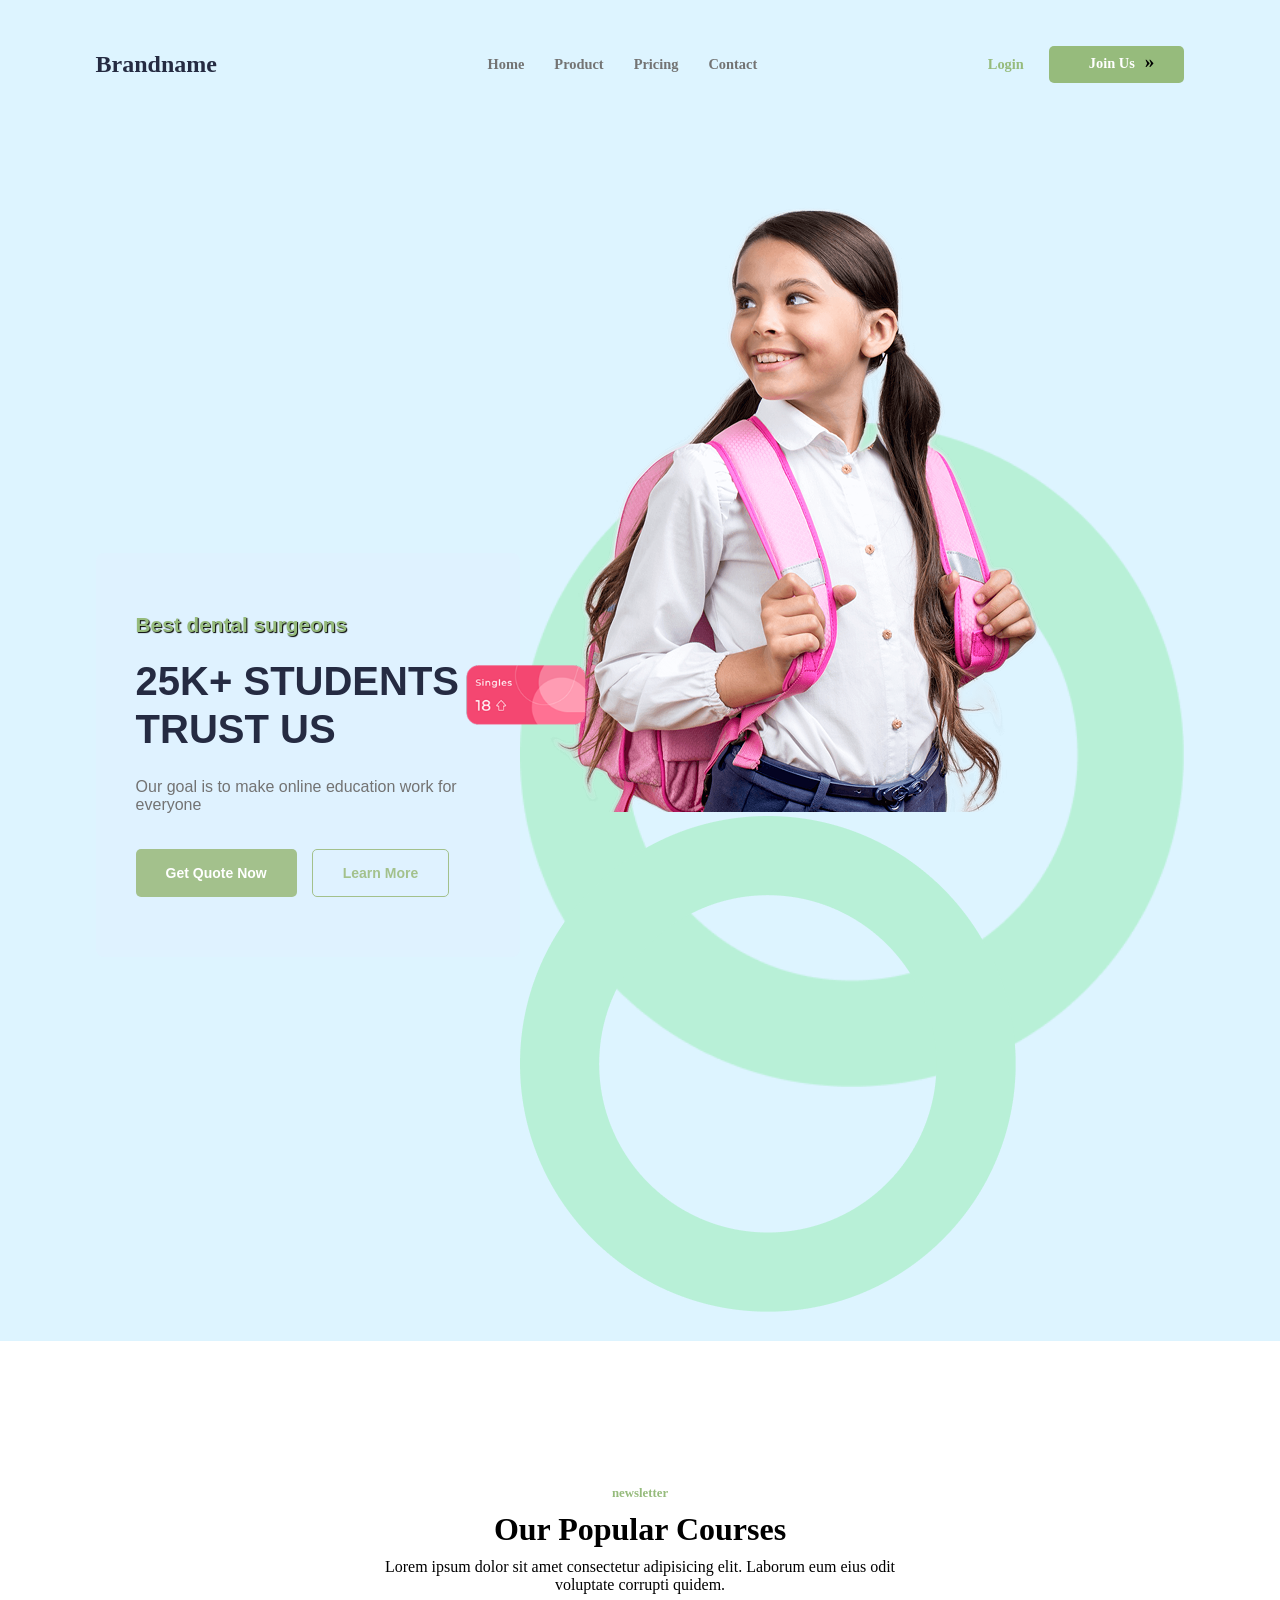
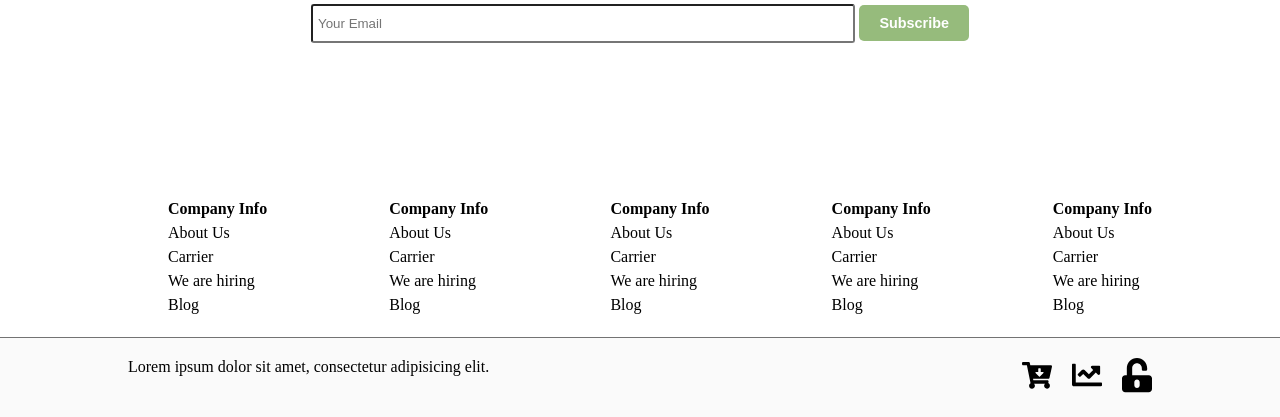
==== commit 4cd17be6: "update" ====
--- a/index.html
+++ b/index.html
@@ -72,8 +72,9 @@
                 <section class="images-tecnology">
                     <img src="images/technology2.png" alt="Estudante" class="estudante">
                     <img src="images/singles.png" alt="" class="single anime">
+                    <img src="images/ellipse1.png" alt="" class="ellipse1">
                     <!-- <img src="images/scores.png" alt="" class="scores anime">
-                    <img src="images/global-statics.png" alt="" class="global-statics anime"> -->
+                    <img src="images/statistics.png" alt="" class="global-statics anime"> -->
                 </section>
             </div>
         </div>
--- a/css/style.css
+++ b/css/style.css
@@ -80,7 +80,7 @@
     justify-content: space-between;
     align-items: center;
     padding: 20px 0;
-    
+
     /* font-family: "Macondo", cursive;
     font-weight: 400;
     font-style: normal; */
@@ -180,6 +180,76 @@
     min-height: 68vh;
 }
 
+/* Configuração do Container Principal */
+.trust-content {
+    background-color: #dff2ff; /* Azul bem claro do fundo */
+    padding: 60px 40px;
+    max-width: 500px;
+    border-radius: 8px; /* Leve arredondamento nos cantos */
+    font-family: 'Montserrat', sans-serif; /* Fonte próxima à da imagem */
+}
+
+/* Texto Superior (Best dental surgeons) */
+.best-dental {
+    color: #a3c18c; /* Verde oliva suave */
+    font-weight: bold;
+    font-size: 14px;
+    margin-bottom: 20px;
+}
+
+/* Título Principal (25K+ STUDENTS...) */
+.h1 {
+    color: #252b42; /* Azul escuro quase preto */
+    font-size: 40px;
+    font-weight: 800;
+    line-height: 1.2;
+    margin-bottom: 25px;
+}
+
+/* Descrição (Our goal is...) */
+.trust-content p:not(.best-dental) {
+    color: #737373; /* Cinza médio */
+    font-size: 16px;
+    margin-bottom: 35px;
+    max-width: 350px;
+}
+
+/* Alinhamento dos Botões */
+.trust-btns {
+    display: flex;
+    gap: 15px; /* Espaço entre os botões */
+}
+
+/* Estilo Base dos Botões */
+.trust-btns button {
+    padding: 15px 30px;
+    border-radius: 5px;
+    font-weight: bold;
+    cursor: pointer;
+    transition: 0.3s;
+    font-size: 14px;
+}
+
+/* Botão Esquerdo (Preenchido) */
+.trust-btns button:first-child {
+    background-color: #a3c18c;
+    color: white;
+    border: none;
+}
+
+/* Botão Direito (Bordado) */
+.trust-btns button:last-child {
+    background-color: transparent;
+    color: #a3c18c;
+    border: 1px solid #a3c18c;
+}
+
+/* Efeito de Hover (Passar o mouse) */
+.trust-btns button:hover {
+    filter: brightness(0.9);
+    transform: translateY(-2px);
+}
+
 .h1 {
     animation-name: efeitofont;
     animation-duration: 1s;
@@ -196,7 +266,7 @@
     }
 }
 
-.images-tecnology2.png { 
+.images-tecnology {
     background-color: rgba(0, 137, 179, 0);
     background-image: url(../images/ellipse1.png);
     background-size: contain;
@@ -205,7 +275,7 @@
     position: relative;
 }
 
-.images-tecnology2.png estudante {
+.images-tecnology .estudante{
     max-width: 100%;
     height: auto;
 
@@ -246,7 +316,7 @@
     z-index: 1;
 }
 
-.global-statics {
+.statistics {
     position: absolute;
     right: -80px;
     bottom: 150px;
@@ -385,4 +455,38 @@
             width: 100%;
             z-index: 1000;
         }
+}
+
+
+
+/* --- Container Principal (Flexbox) --- */
+.secao-estatisticas {
+    display: flex;
+    justify-content: center; /* Distribui os blocos com espaço igual entre eles */
+    align-items: flex-start;    /* Alinha os blocos verticalmente */
+    width: 100%;             /* Largura da seção na tela */
+    max-width: 1200px;      /* Largura máxima para não esticar demais em monitores grandes */
+    padding: 50px 0;
+}
+
+/* --- Estilo de Cada Bloco de Dado --- */
+.bloco-dado {
+    text-align: center; /* Centraliza o texto (H2 e P) dentro do bloco */
+    flex: 1;            /* Faz cada bloco ocupar o mesmo espaço disponível */
+    padding: 20px;
+}
+
+/* --- Estilo do Número (Verde Oliva) --- */
+.numero-destaque {
+    color: #a3c18c; /* Cor exata da imagem: um verde oliva suave */
+    font-size: 2rem; /* Tamanho grande para destaque */
+    font-weight: 700; /* Peso da fonte em negrito */
+    margin-bottom: 5px; /* Pequeno espaço antes da legenda */
+}
+
+/* --- Estilo da Legenda (Escura) --- */
+.legenda-dado {
+    color: #2c3e50; /* Um cinza-azulado escuro para boa leitura */
+    font-size: 1rem; /* Tamanho de texto padrão */
+    font-weight: 400; /* Peso de fonte normal */
 }
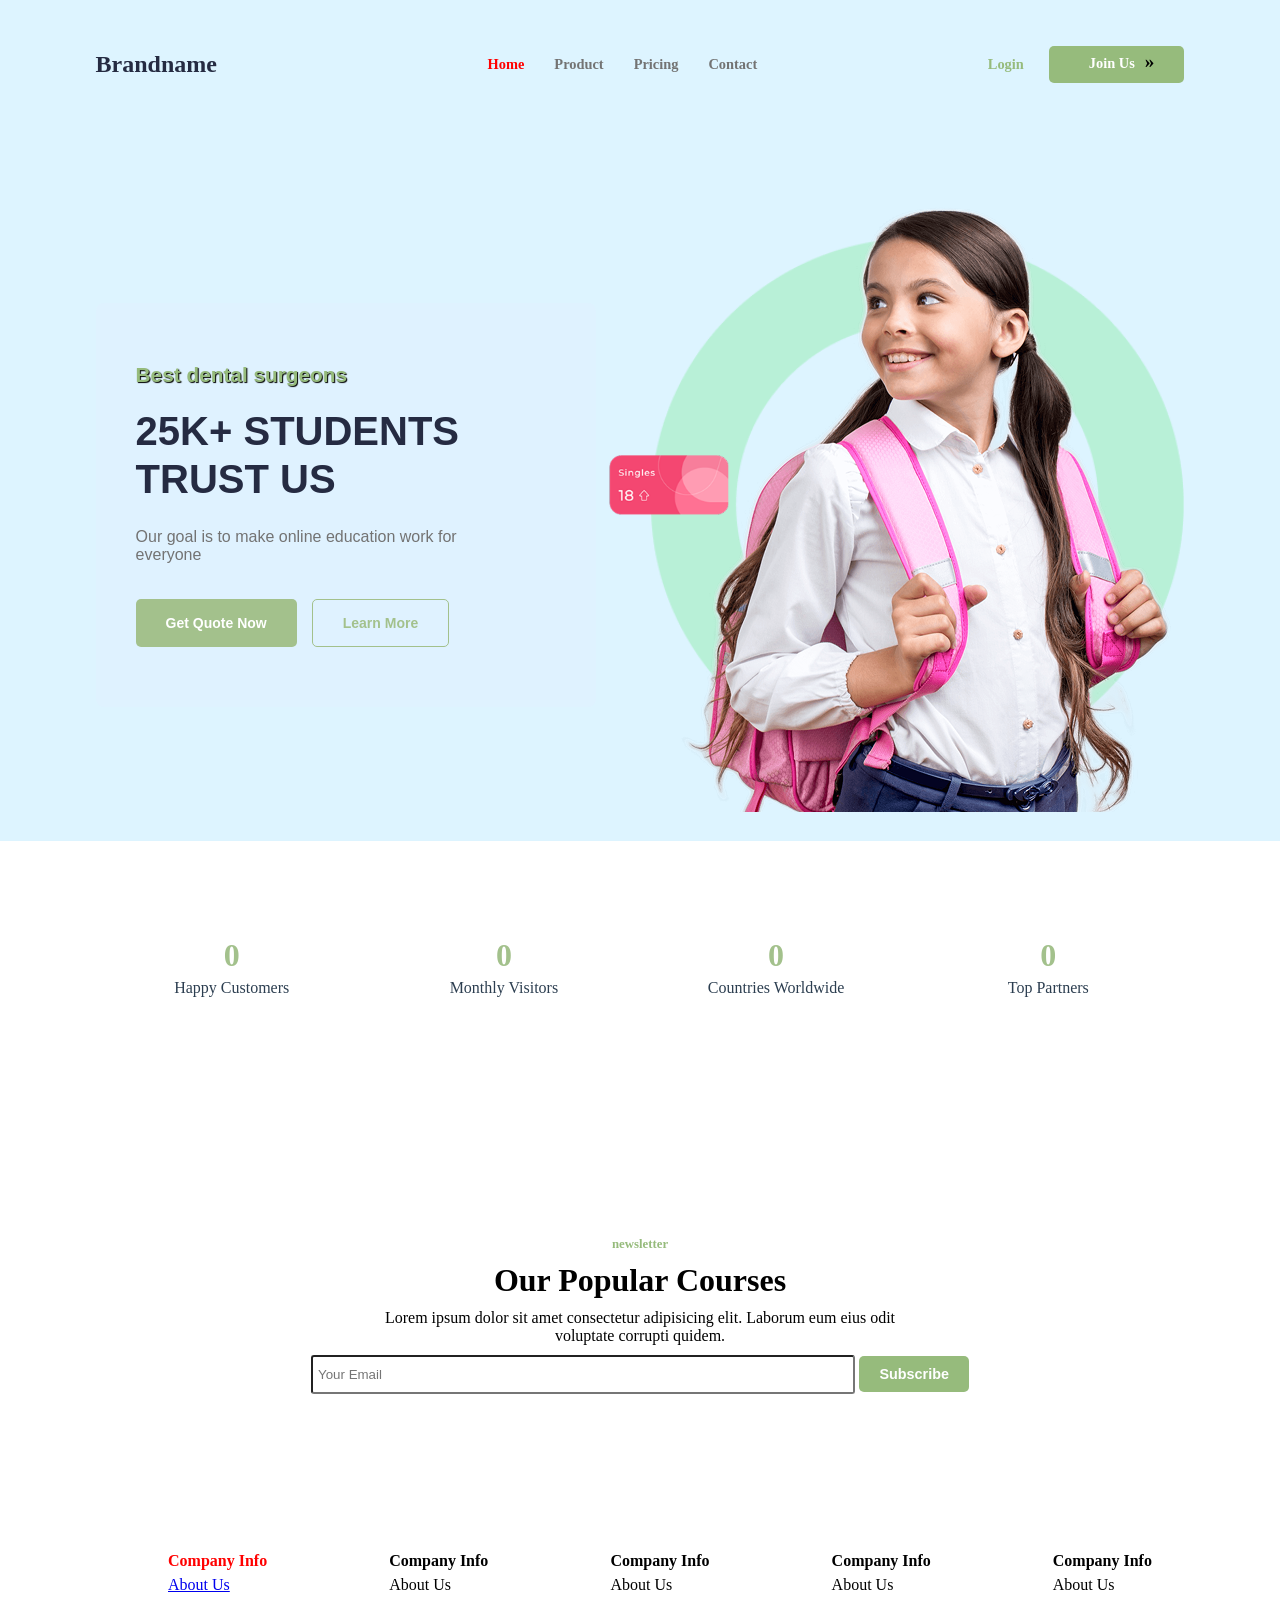
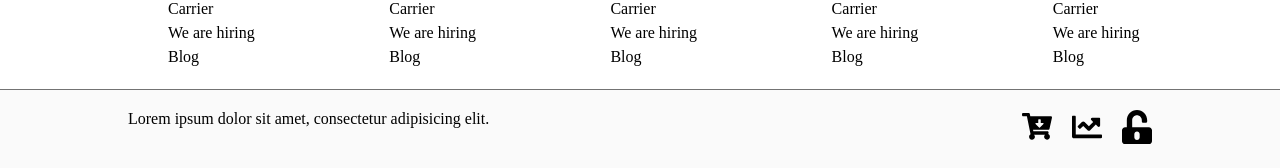
==== commit 8a5bf564: "update" ====
--- a/index.html
+++ b/index.html
@@ -25,28 +25,52 @@
             }
         </style>
     -->
+
+    <style>
+        .formata {
+            background-color: aqua !important;
+            color: black  !important;
+        }
+
+        .active {
+            color: rgb(255, 0, 0);
+            font-weight: bold;
+            text-decoration: #ffffff !important;
+        }
+
+        :target {
+            border: 2px solid darkorange;
+            background-color: beige;
+        }
+
+        .icone::before {
+            content: " > ";
+        }
+    </style>
 </head>
 
 <body>
+
     <!-- Header -->
-    <header class="header">
+     <header class="header">
         <div class="container-responsive">
             <button class="btn-menu">Menu</button>
             <div class="navbar">
                 <!-- Folha de estilo inline -->
                 <!-- <div class="logotipo" style="color:chartreuse">Brandname</div> -->
-                <div class="logo"><a href="#">Brandname</a></div>
-
-                <nav class="menu">
+                <div class="logo"><a href="#teste" class="brad" data-logo="true" id="brad">Brandname</a></div>
+
+                <nav class="menu" data-test="verdadeiro">
                     <ul>
-                        <li class="item-munu"><a class="item-link" href="#" title="Home">Home</a></li>
-                        <li class="item-menu"><a class="item-link" href="products/product.html" class="">Product</a></li>
+                        <li class="item-munu"><a class="item-link active" href="#footer" title="Home">Home</a></li>
+                        <li class="item-menu"><a class="item-link" href="#" class="">Product</a></li>
                         <li class="item-menu"><a class="item-link" href="#">Pricing</a></li>
-                        <li class="item-menu"><a class="item-link" href="contacts/contact.html">Contact</a></li>
+                        <li class="item-menu"><a class="item-link" href="#">Contact</a></li>
                         <!-- <li>
                             <a href="https://www.google.com/" target="_blank">Google</a>
                         </li> -->
                     </ul>
+                    <div class="ultimo"></div>
                 </nav>
                 <div class="nav-auth">
                     <a href="#" class="btn-login"> Login </a>
@@ -64,7 +88,7 @@
                     <h1 class="h1">25K+ STUDENTS TRUST US</h1>
                     <p>Our goal is to make online education work for everyone</p>
                     <div class="trust-btns">
-                        <button>Get Quote Now</button>
+                        <button data-js="get-quote">Get Quote Now</button>
                         <button>Learn More</button>
                     </div>
                 </section>
@@ -72,16 +96,38 @@
                 <section class="images-tecnology">
                     <img src="images/technology2.png" alt="Estudante" class="estudante">
                     <img src="images/singles.png" alt="" class="single anime">
-                    <img src="images/ellipse1.png" alt="" class="ellipse1">
                     <!-- <img src="images/scores.png" alt="" class="scores anime">
-                    <img src="images/statistics.png" alt="" class="global-statics anime"> -->
+                    <img src="images/global-statics.png" alt="" class="global-statics anime"> -->
                 </section>
             </div>
         </div>
     </main>
 
     <!-- Section insights -->
-    <section class="insights">
+    <section>
+        <div class="container-responsive">
+            <div class="secao-estatisticas">
+                <div class="bloco-dado">
+                    <h2 class="numero-destaque contador" data-target="15000" data-suffix="K">0</h2>
+                    <p class="legenda-dado">Happy Customers</p>
+                </div>
+
+                <div class="bloco-dado">
+                    <h2 class="numero-destaque contador" data-target="150000" data-suffix="K">0</h2>
+                    <p class="legenda-dado">Monthly Visitors</p>
+                </div>
+
+                <div class="bloco-dado">
+                    <h2 class="numero-destaque contador" data-target="15" data-suffix="">0</h2>
+                    <p class="legenda-dado">Countries Worldwide</p>
+                </div>
+
+                <div class="bloco-dado">
+                    <h2 class="numero-destaque contador" data-target="100" data-suffix="+">0</h2>
+                    <p class="legenda-dado">Top Partners</p>
+                </div>
+            </div>
+        </div>
     </section>
 
 
@@ -104,14 +150,18 @@
     </section>
 
 
-    <footer class="footer">
+    <footer class="footer" id="footer">
         <div class="container">
             <div class="fields">
                 <div class="top-footer">
                     <div class="company">
                             <ul>
-                                <li class="field">Company Info</li>
-                                <li>About Us</li>
+                                <li class="field">
+                                    <a class="footer-item-link active" href="javascript:void(0);" title="Company Info">Company Info</a>
+                                </li>
+                                <li>
+                                    <a class="footer-item-link" href="javascript:void(0);" title="About Us">About Us</a>
+                                </li>
                                 <li>Carrier</li>
                                 <li>We are hiring</li>
                                 <li>Blog</li>
@@ -167,8 +217,13 @@
             </div>
         </div>
     </footer>
-    <script src="/js/java-script.js"></script>
+    <!-- <script src="/js/java-script.js"></script> -->
     <script src="/js/newsletter.js"></script>
+    <script src="/js/active-menu.js"></script>
+    <script src="/js/addActiveIcone.js"></script>
+    <script src="/js/appfooter.js"></script>
+    <!-- <script src="/js/testeEmail.js"></script> -->
+
 </body>
 
 </html>
